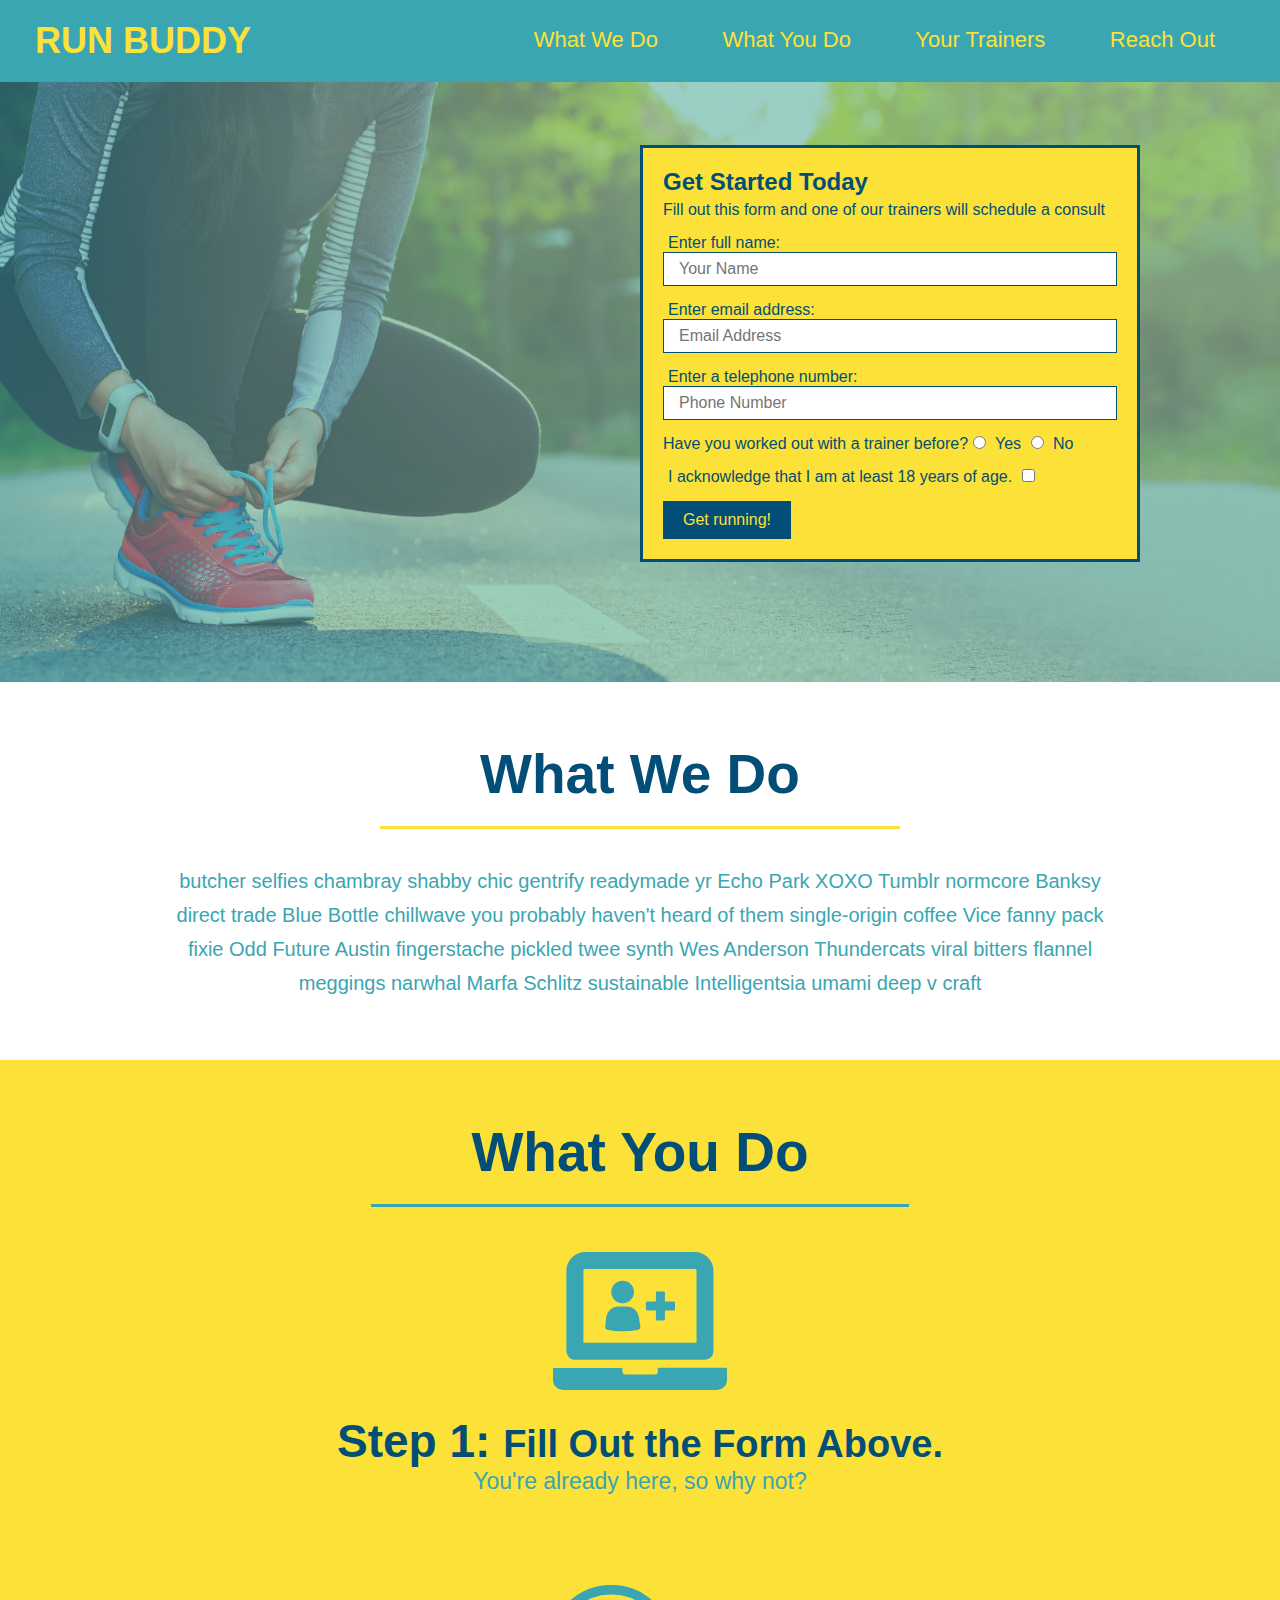
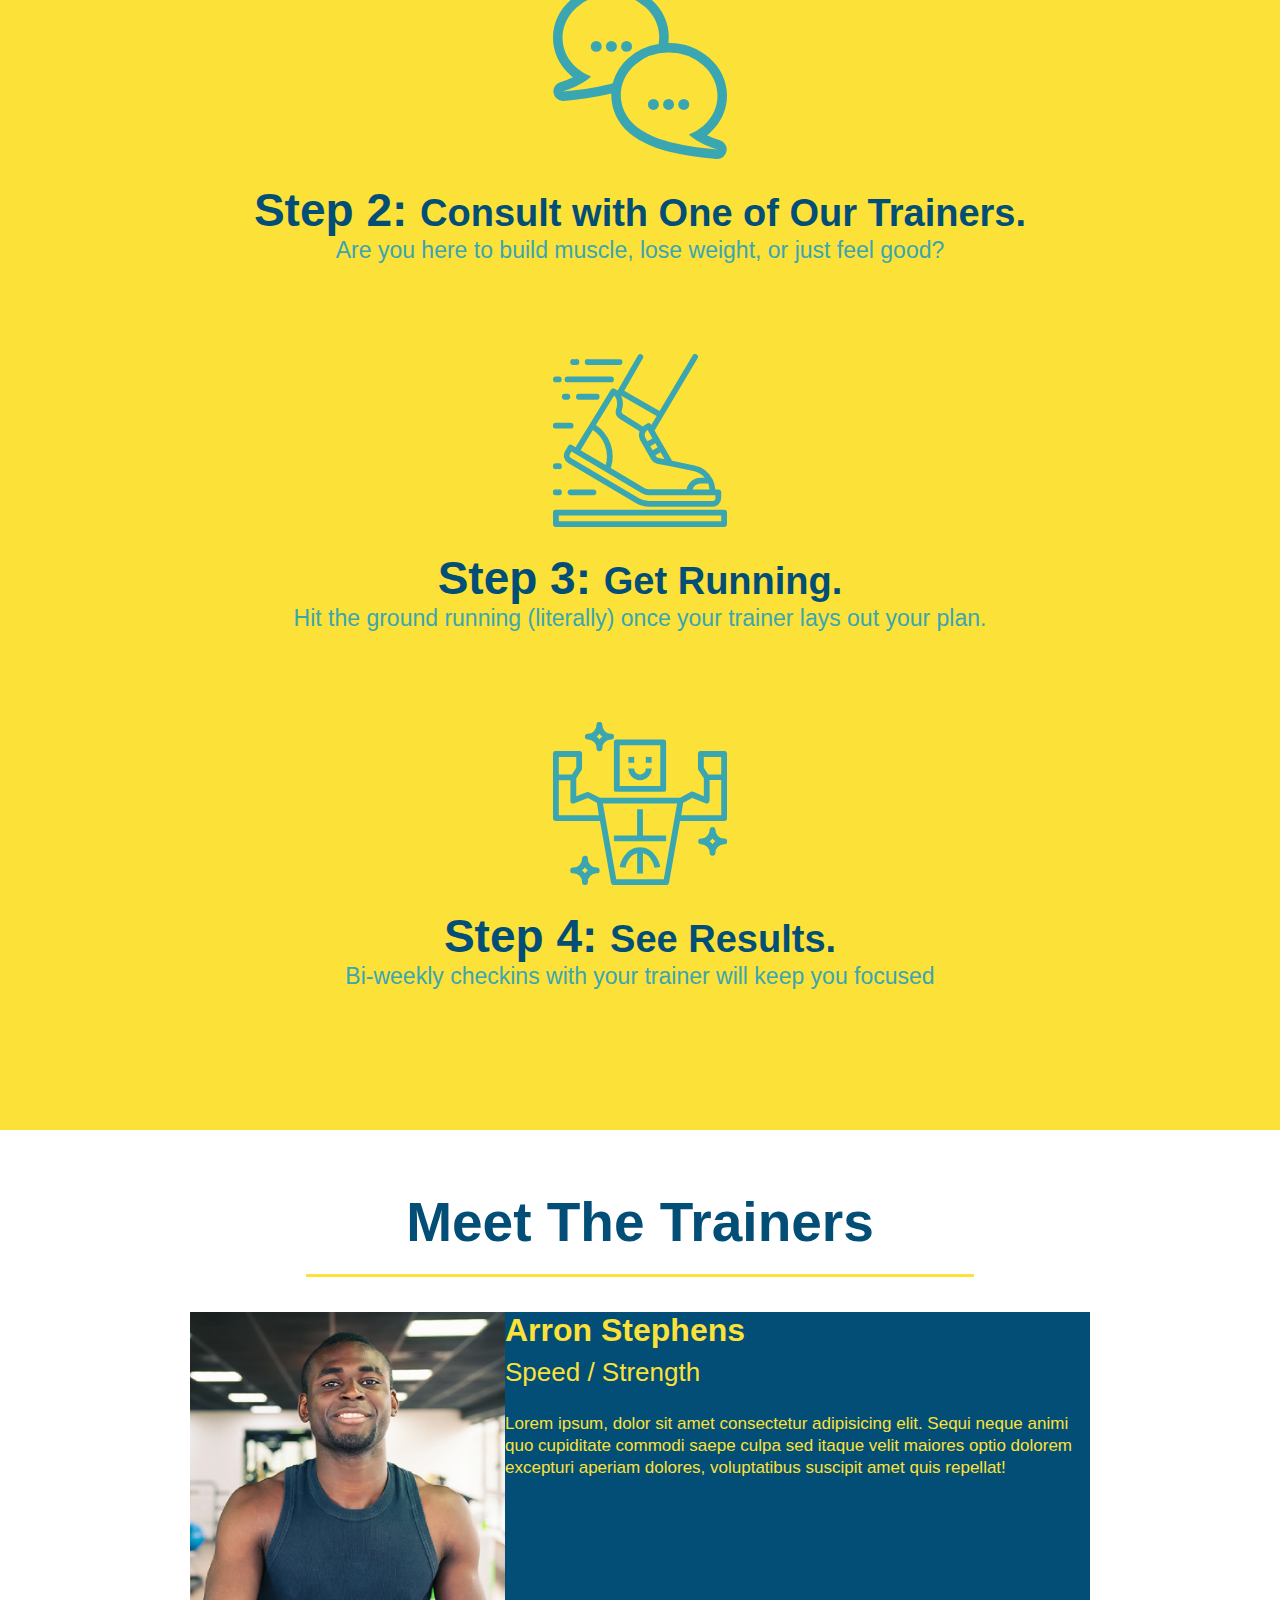
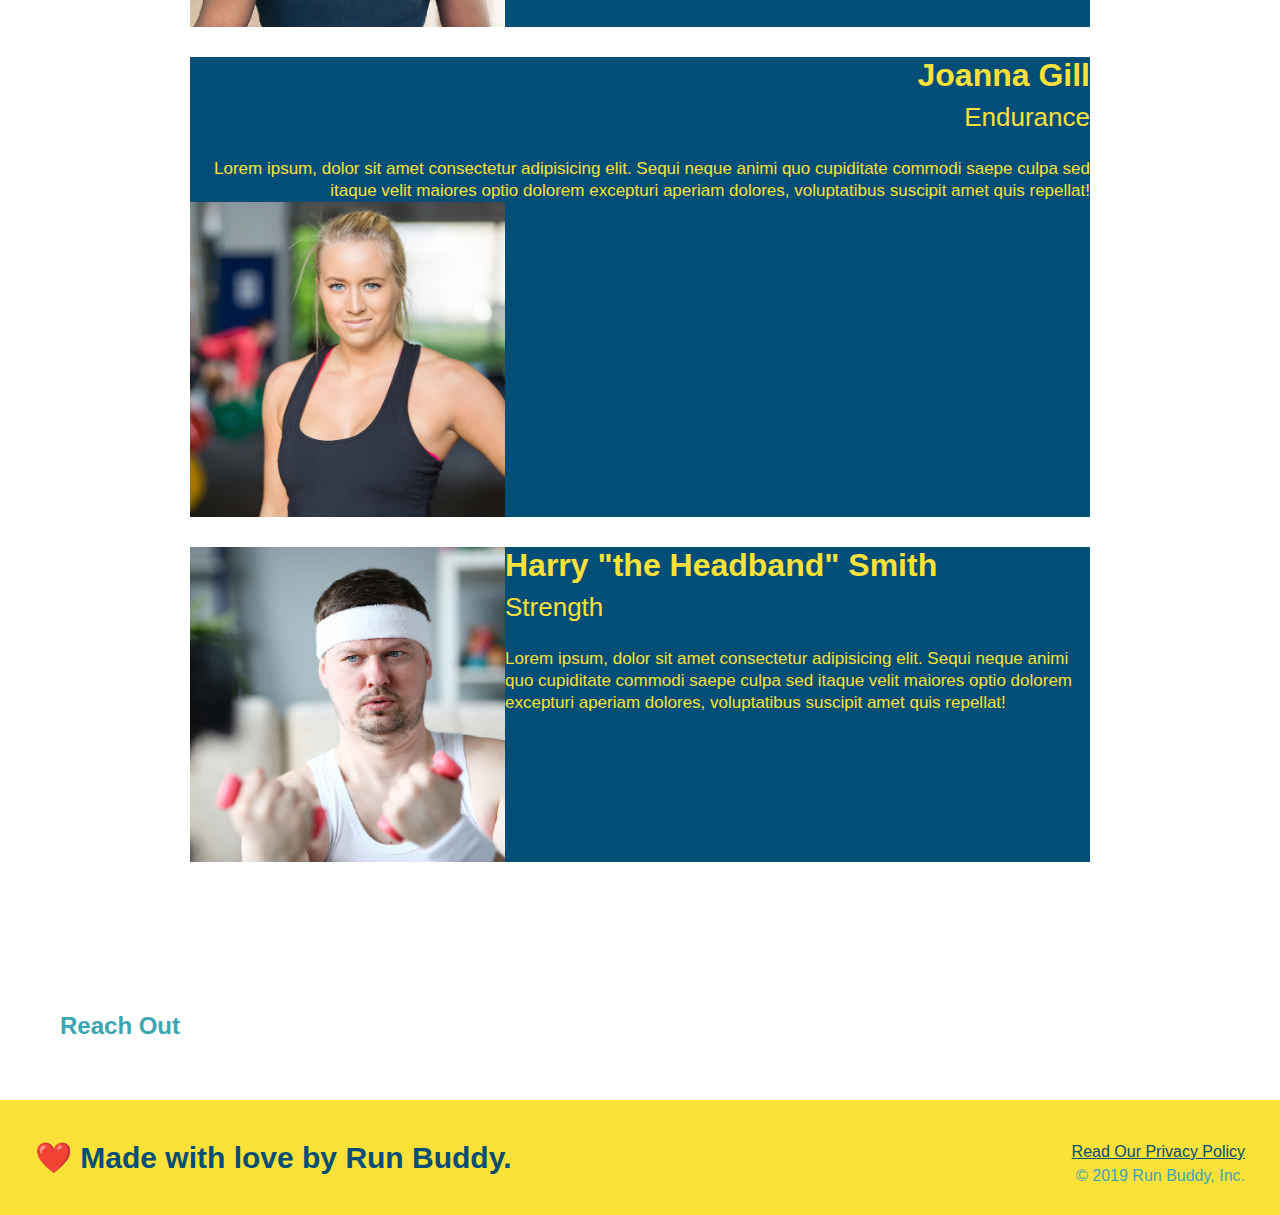
==== index.html @ b71a350d "meet trainers section" ====
<!DOCTYPE html>
<html lang="en">
    
<head>
        
    <meta charset="UTF-8" />

    <link rel="stylesheet" href="./assets/css/style.css" />
        
    <title>Run Buddy</title>
    
</head>

<body>
    
    <header>

        <h1>
            
            <a href="/">RUN BUDDY</a>

        </h1>

        <nav>

            <!-- Unordered list element -->

            <ul>
                
                <!-- List item element -->

                <li>
        
                    <!-- Anchor element -->

                    <a href="#what-we-do"> What We Do</a>

                </li>

                <li>

                    <a href="#what-you-do"> What You Do</a> 
        
                </li>

                <li>
                    
                    <a href="#your-trainers"> Your Trainers</a>

                </li>

                <li>

                    <a href="#reach-out"> Reach Out</a>

                </li>
            
            </ul>    
        </nav>

    </header>
    


    <!-- hero/jumbotron -->

    <section class="hero">

        <div class="hero-form">

            <h3>Get Started Today</h3>

            <p>Fill out this form and one of our trainers will schedule a consult</p>

            <form>

                <label for="name">Enter full name:</label>

                <input type="text" placeholder="Your Name" name="name" id="name" class="form-input">

                <label for="email">Enter email address:</label>

                <input type="email" placeholder="Email Address" name="email" id="email" class="form-input">

                <label for="phone">Enter a telephone number:</label>

                <input type="tel" placeholder="Phone Number" name="phone" id="phone" class="form-input">

                <p>

                    Have you worked out with a trainer before?

                    <input type="radio" name="trainer-confirm" id="trainer-yes" />

                    <label for="trainer-yes">Yes</label>

                    <input  type="radio" name="trainer-confirm" id="trainer-no" />

                    <label for="trainer-no">No</label>

                </p>

                <p>

                    <label for="checkbox" >

                     I acknowledge that I am at least 18 years of age.

                    </label>

                    <input type="checkbox" name="age-confirm" id="checkbox" />

                </p>

                <button type="submit">

                    Get running!

                </button>

            </form>
            
        </div>

    </section>

    <!-- "what we do" section -->

    <section id="what-we-do" class="intro">

        <h2 class="section-title primary-border">What We Do</h2>

        <p>
            butcher selfies chambray shabby chic gentrify readymade yr Echo Park XOXO Tumblr normcore Banksy direct trade Blue Bottle chillwave you probably haven't heard of them single-origin coffee Vice fanny pack fixie Odd Future Austin fingerstache pickled twee synth Wes Anderson Thundercats viral bitters flannel meggings narwhal Marfa Schlitz sustainable Intelligentsia umami deep v craft 
        </p>

    </section>

    <!-- "what you do" section -->

    <section id="what-you-do" class="steps">

        <h2 class="section-title secondary-border">What You Do</h2>


        <div>

            <img src="./assets/images/step-1.svg" alt="" />
            
            <h3>Step 1: <span>Fill Out the Form Above.</span></h3>

            <p>You're already here, so why not?</p>
            
        </div>

        <div>

            <img src="./assets/images/step-2.svg" alt="" />

            <h3>Step 2: <span>Consult with One of Our Trainers.</span></h3>

            <p>Are you here to build muscle, lose weight, or just feel good?</p>

        </div>

        <div>

            <img src="./assets/images/step-3.svg" alt="" />

            <h3>Step 3: <span>Get Running.</span></h3>

            <p>Hit the ground running (literally) once your trainer lays out your plan.</p>

        </div>

        <div>

            <img src="./assets/images/step-4.svg" alt="" />

            <h3>Step 4: <span>See Results.</span></h3>

            <p>Bi-weekly checkins with your trainer will keep you focused</p>

        </div>

    </section>

    <!-- "meet the trainers" section -->

    <section id="your-trainers" class="trainers">

        <h2 class="section-title primary-border">
            
            Meet The Trainers
        
        </h2>

        <!-- first trainer bio -->
        
        <article class="trainer">

            <img src="./assets/images/trainer-1.jpg" alt="Arron Stephens in his workout clothes, ready to pump iron" />

            <div class="trainer-bio text-left">

              <h3>Arron Stephens</h3>

              <h4>Speed / Strength</h4>

              <p>
                Lorem ipsum, dolor sit amet consectetur adipisicing elit. Sequi neque animi quo cupiditate commodi saepe culpa sed
                itaque velit maiores optio dolorem excepturi aperiam dolores, voluptatibus suscipit amet quis repellat!
              </p>

            </div>

        </article>

        <!-- second trainer bio -->

        <article class="trainer">
        
            <div class="trainer-bio text-right">
                
                <h3>Joanna Gill</h3>
                
                <h4>Endurance</h4>
                
                <p>
                    Lorem ipsum, dolor sit amet consectetur adipisicing elit. Sequi neque animi quo cupiditate commodi saepe culpa sed
                    itaque velit maiores optio dolorem excepturi aperiam dolores, voluptatibus suscipit amet quis repellat!
                </p>

            </div>
    
            <img src="./assets/images/trainer-2.jpg" alt="Joanna Gill cooling off after a workout" />
        
        </article>
  
        <!-- third trainer bio -->
  
        <article class="trainer">
          
            <img src="./assets/images/trainer-3.jpg" alt="Harry Smith wearing a headband and lifting comically small pink weights" />
    
            <div class="trainer-bio text-left">
            
                <h3>Harry "the Headband" Smith</h3>
            
                <h4>Strength</h4>

                <p>
                    Lorem ipsum, dolor sit amet consectetur adipisicing elit. Sequi neque animi quo cupiditate commodi saepe culpa sed
                    itaque velit maiores optio dolorem excepturi aperiam dolores, voluptatibus suscipit amet quis repellat!
                </p>
    
            </div>
  
        </article>

    </section>

    <!-- "reach out" section -->

    <section>

        <h2>Reach Out</h2>
     
    </section> 
    
    <!-- footer -->

    <footer>

        <h2>❤️ Made with love by Run Buddy.</h2>
        
        <div>

            <a href="#">Read Our Privacy Policy</a><br />

            &copy; 2019 Run Buddy, Inc.

        </div>

    </footer>

</body>

</html>
---- assets/css/style.css ----
* {

    margin: 0;

    padding: 0;

    box-sizing: border-box;

}

header {

    padding: 20px 35px;

    background-color: #39a6b2;

}

header h1 {

    font-weight: bold;

    font-size: 36px;

    color: #fce138;

    margin: 0;

    display: inline;

}

header a {

    text-decoration: none;
    
    color: #fce138

}

header nav {

    float: right;

    margin: 7px 0;

}

header nav ul li {

    display: inline;

}

header nav ul li a {

    margin: 0 30px;

    font-weight: lighter;

    font-size: 22px;

}

body {
    
    color: #39a6b2;
    
    font-family: helvetica, Arial, sans-serif;
     
}

footer {

    background-color: #fce138;

    width: 100%;

    padding: 40px 35px;

}

footer h2 {

    display: inline;

    color: #024e76;

    font-size: 30px;

    margin: 0;

}

footer div {

    float: right;

    line-height: 1.5;

    text-align: right;

}

footer a {

    color: #024e76;

}

section {

    padding: 60px;

}

.hero {

    background-image: url("../images/hero-bg.jpg");

    height: 600px;

    background-size: cover;

    background-position: center;

    position: relative;

}

.hero-form {

    background-color: #fce138;

    padding: 20px;

    width: 500px;

    color: #024e76;

    border: solid 3px #024e76;

    position: absolute;

    bottom: 120px;

    right: 140px;

}

.hero-form p {
    
    margin: 5px 0 15px 0;

}

.hero-form h3 {

    font-size: 24px;

    margin: 0;

}

.form-input {

    border: 1px solid #024e76;

    display: block;

    padding: 7px 15px;

    font-size: 16px;

    color: #024e76;

    width: 100%;

    margin-bottom: 15px;

}

.hero-form label {

    margin: 0 5px;

}

.hero-form button {

    color: #fce138;

    background-color: #024e76;

    border: none;

    padding: 10px 20px;

    font-size: 16px;

}

.intro {

    text-align: center;

}

.intro p {

    line-height: 1.7;

    color: #39a6b2;

    width: 80%;

    font-size: 20px;

    margin: 0 auto;

}

.steps {

    text-align: center;

    background: #fce138;

}

.steps div {

    margin-bottom: 80px;

}

.steps img {

    width: 15%;
    
    margin: 10px 0;

}

.steps h3 {

    color: #024e76;

    font-size: 46px;

    margin-top: 10px;

}

.steps p {

    color: #39a6b2;

    font-size: 23px;

}

.steps span {

    font-size: 38px;

}

.section-title {
    
    font-size: 55px;

    color: #024e76;

    margin-bottom: 35px;

    padding: 0 100px 20px 100px;

    display: inline-block;

    border-bottom: 3px solid;

  }
  
  .primary-border {

    border-color: #fce138;

  }
  
  .secondary-border {

    border-color: #39a6b2;

  }

  .trainers {

    text-align: center;

  }

  .trainer {

    width: 900px;

    margin: 0 auto 30px auto;

    background: #024e76;
    
    color: #fce138;

    overflow: auto;

  }

  .trainer img {

    width: 35%;

    float: left;

  }

  .trainer bio {

    padding: 35px;

    float: left;

    width: 65%;

  }

  .trainer-bio h3 {

    font-size: 32px;

    margin-bottom: 8px;

  }

  .trainer-bio h4 {

    font-weight: lighter;

    font-size: 26px;

    margin-bottom: 25px;

  }

  .trainer-bio p{

    font-size: 17px;

    line-height: 1.3;
    
  }

  .text-left {

    text-align: left;

  }

  .text-right {

    text-align: right;

  }
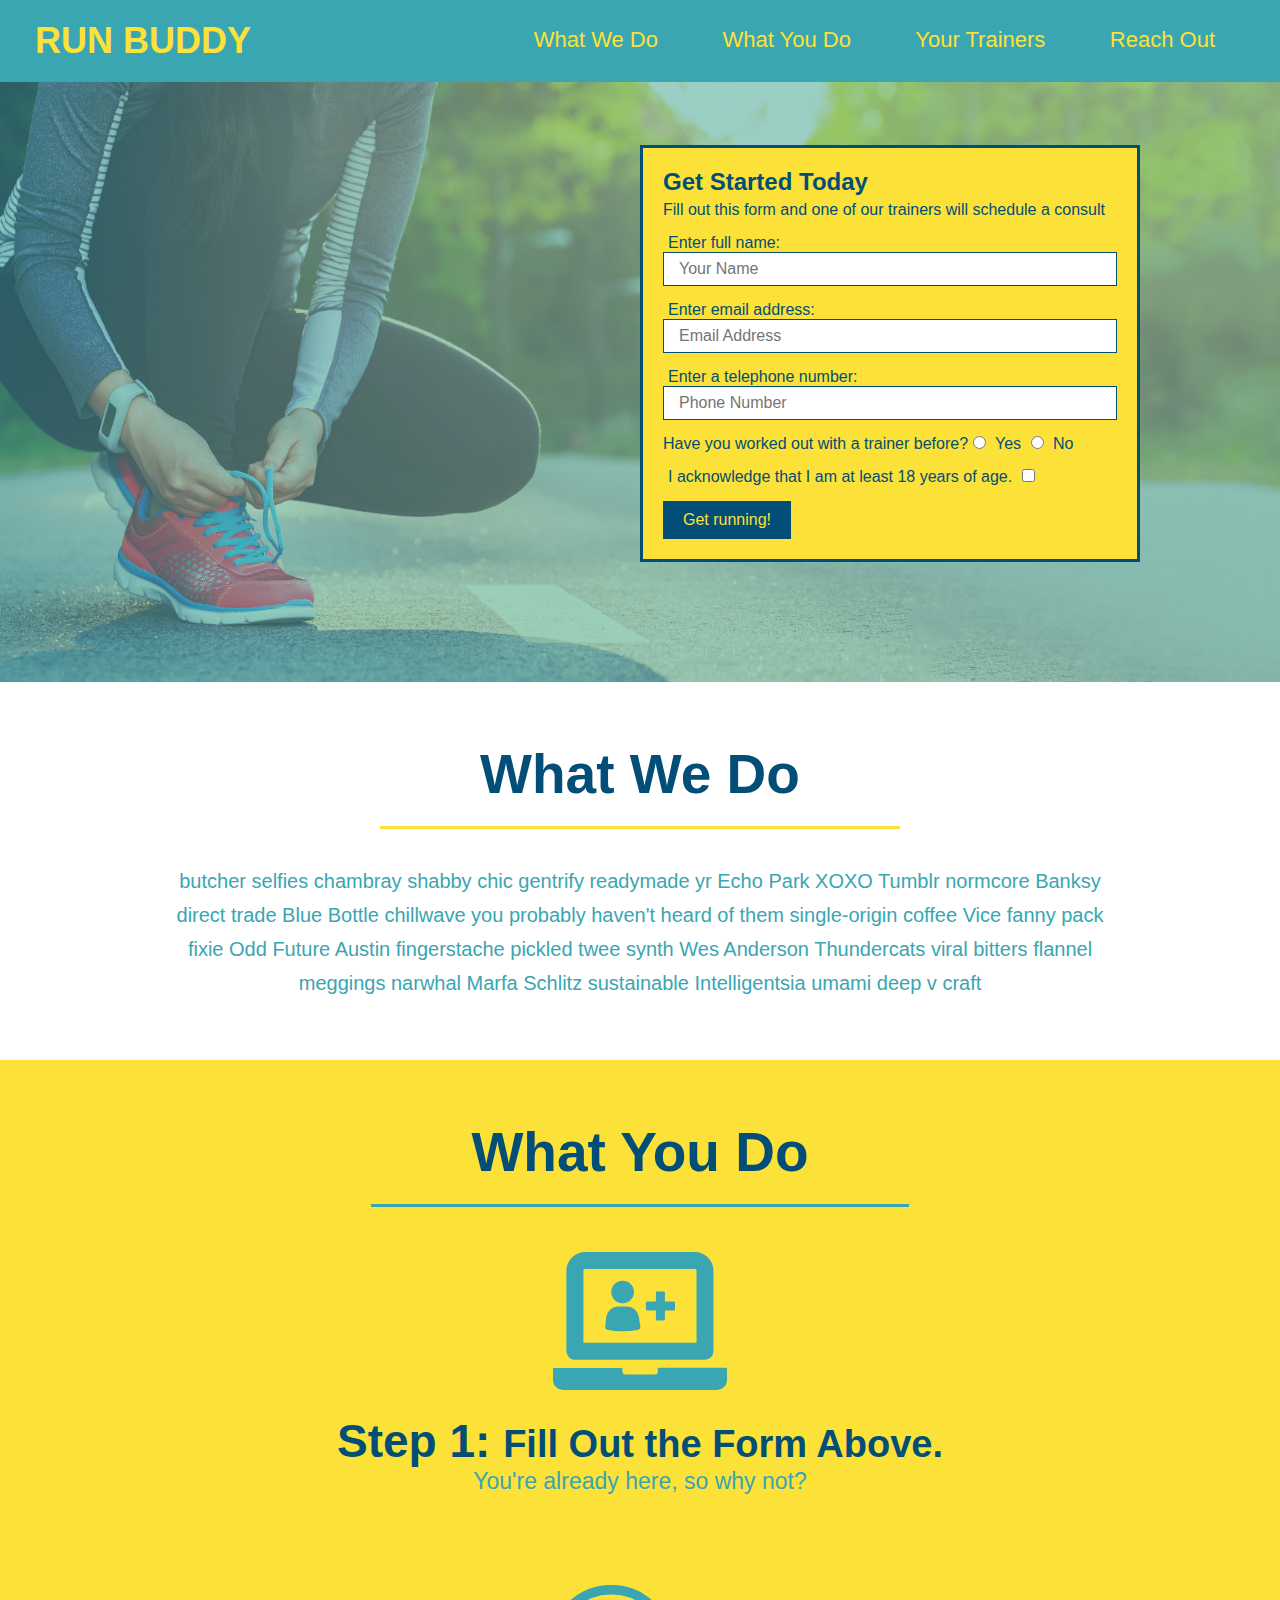
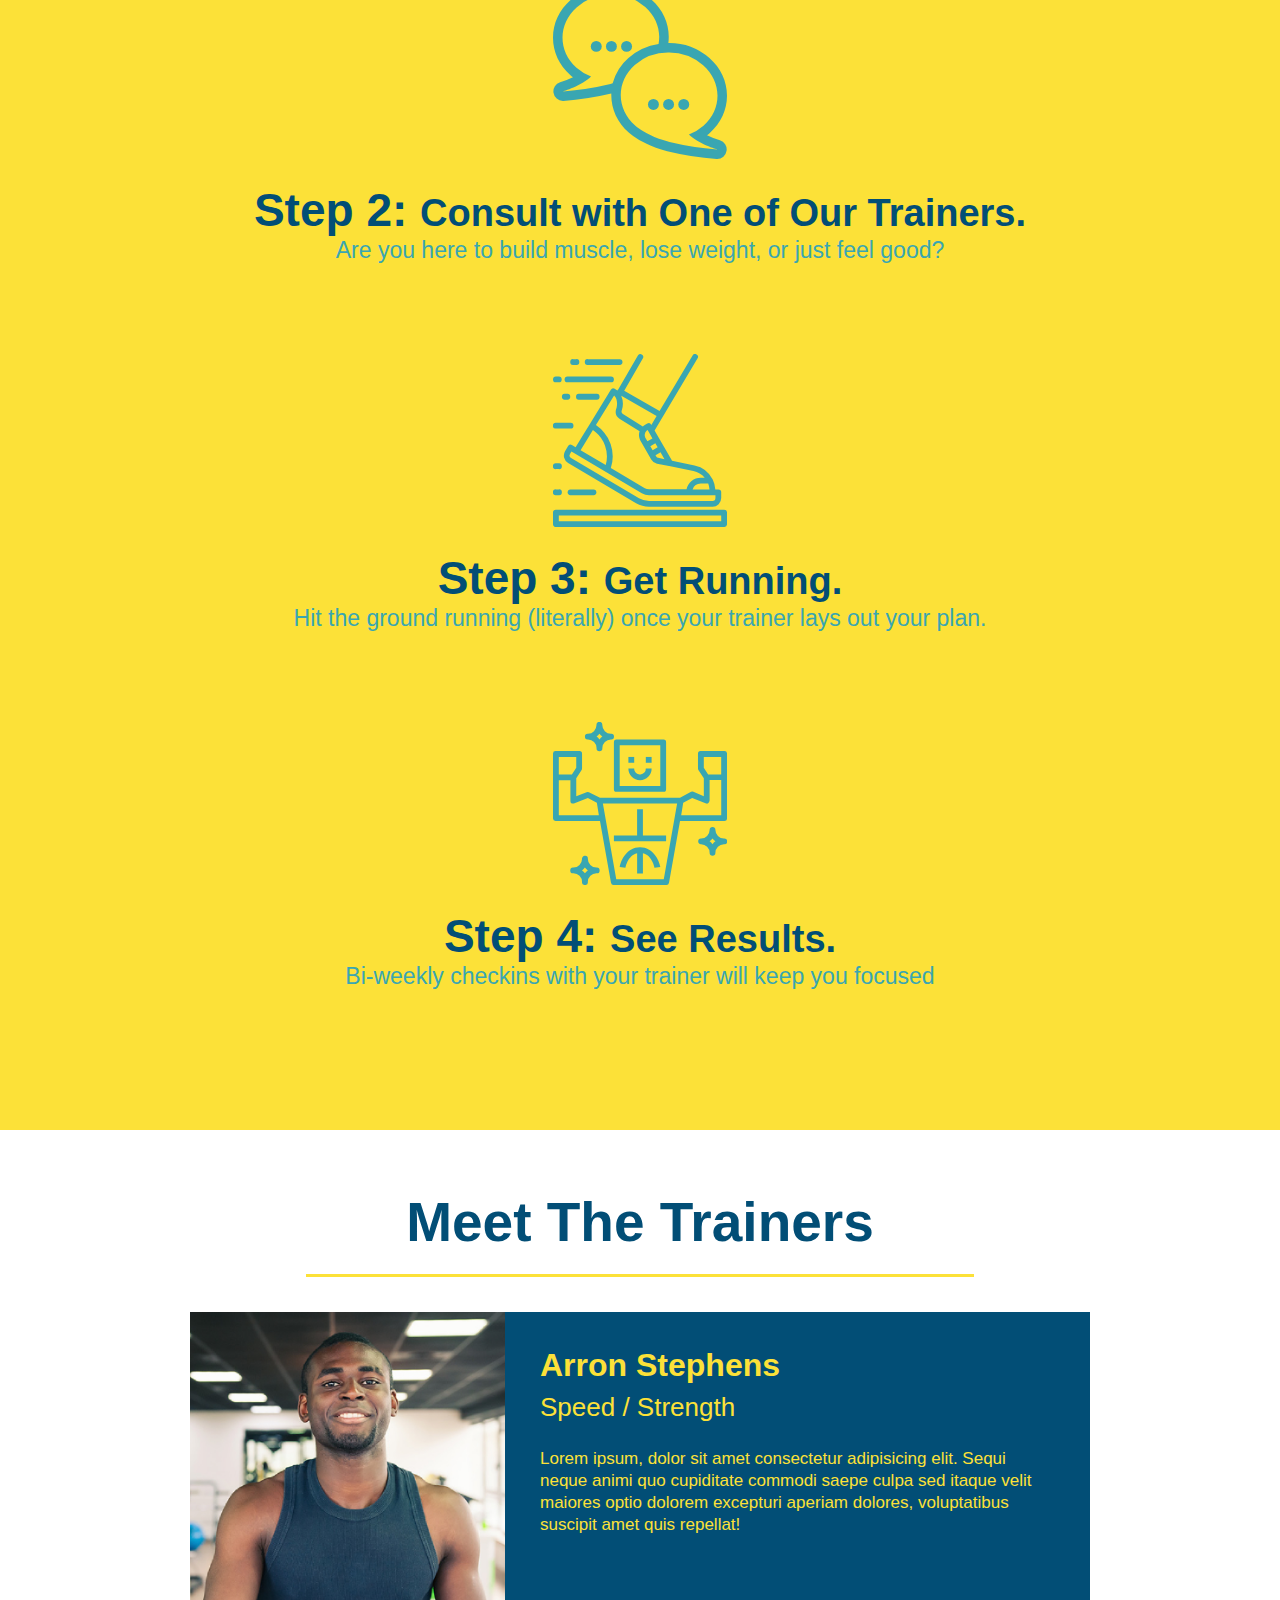
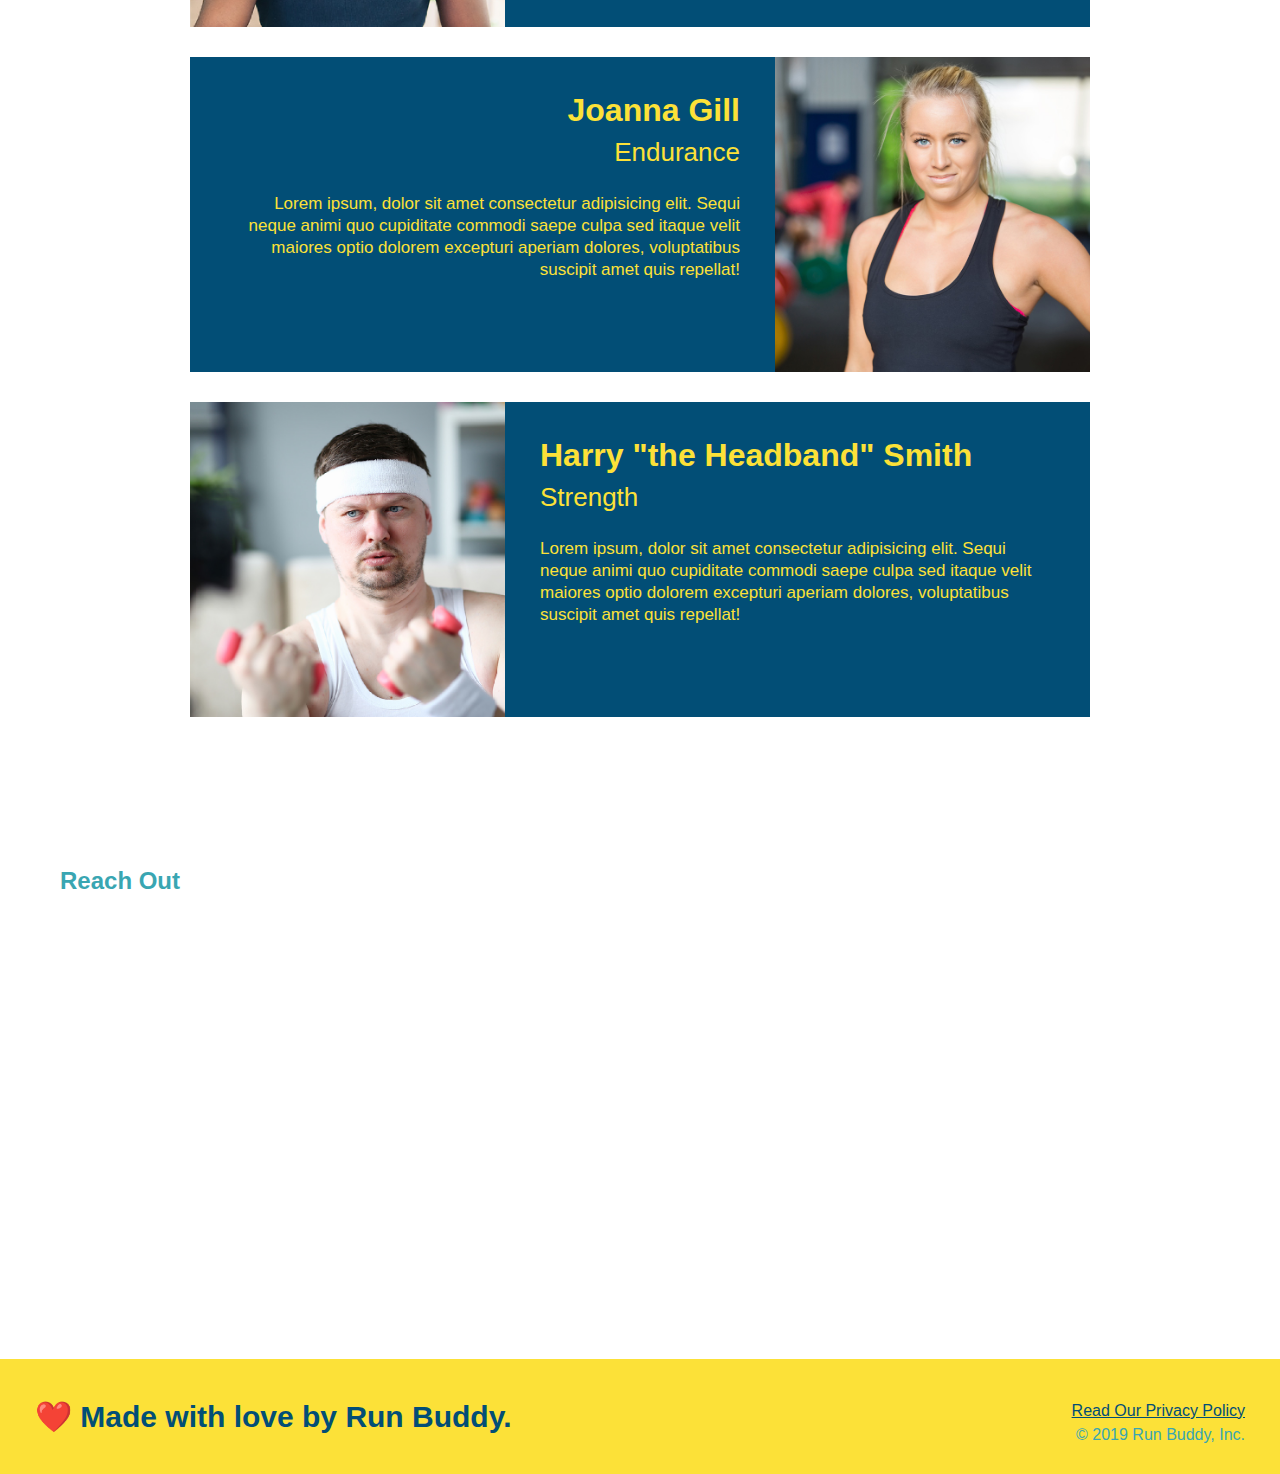
==== commit 2f7de24b: "embedded map" ====
--- a/index.html
+++ b/index.html
@@ -227,8 +227,8 @@
                 <h4>Endurance</h4>
                 
                 <p>
-                    Lorem ipsum, dolor sit amet consectetur adipisicing elit. Sequi neque animi quo cupiditate commodi saepe culpa sed
-                    itaque velit maiores optio dolorem excepturi aperiam dolores, voluptatibus suscipit amet quis repellat!
+                  Lorem ipsum, dolor sit amet consectetur adipisicing elit. Sequi neque animi quo cupiditate commodi saepe culpa sed
+                  itaque velit maiores optio dolorem excepturi aperiam dolores, voluptatibus suscipit amet quis repellat!
                 </p>
 
             </div>
@@ -250,8 +250,8 @@
                 <h4>Strength</h4>
 
                 <p>
-                    Lorem ipsum, dolor sit amet consectetur adipisicing elit. Sequi neque animi quo cupiditate commodi saepe culpa sed
-                    itaque velit maiores optio dolorem excepturi aperiam dolores, voluptatibus suscipit amet quis repellat!
+                  Lorem ipsum, dolor sit amet consectetur adipisicing elit. Sequi neque animi quo cupiditate commodi saepe culpa sed
+                  itaque velit maiores optio dolorem excepturi aperiam dolores, voluptatibus suscipit amet quis repellat!
                 </p>
     
             </div>
@@ -266,6 +266,24 @@
 
         <h2>Reach Out</h2>
      
+        <div class="contact-info">
+
+            <iframe src="https://www.google.com/maps/embed?pb=!1m18!1m12!1m3!1d3466.4647631816233!2d-82.34996108491941!3d29.677302282017422!2m3!1f0!2f0!3f0!3m2!1i1024!2i768!4f13.1!3m3!1m2!1s0x88e8a489f55463c1%3A0xb9b46c2399e24a98!2s2701%20NW%2023rd%20Blvd%2C%20Gainesville%2C%20FL%2032605!5e0!3m2!1sen!2sus!4v1649871288120!5m2!1sen!2sus" 
+            
+            width="400" 
+            
+            height="400" 
+            
+            style="border:0;" 
+            
+            allowfullscreen="" 
+            
+            loading="lazy">
+        
+            </iframe> 
+    
+        </div>    
+
     </section> 
     
     <!-- footer -->
--- a/assets/css/style.css
+++ b/assets/css/style.css
@@ -322,7 +322,7 @@
 
   }
 
-  .trainer bio {
+  .trainer-bio {
 
     padding: 35px;
 
@@ -355,7 +355,7 @@
     font-size: 17px;
 
     line-height: 1.3;
-    
+
   }
 
   .text-left {
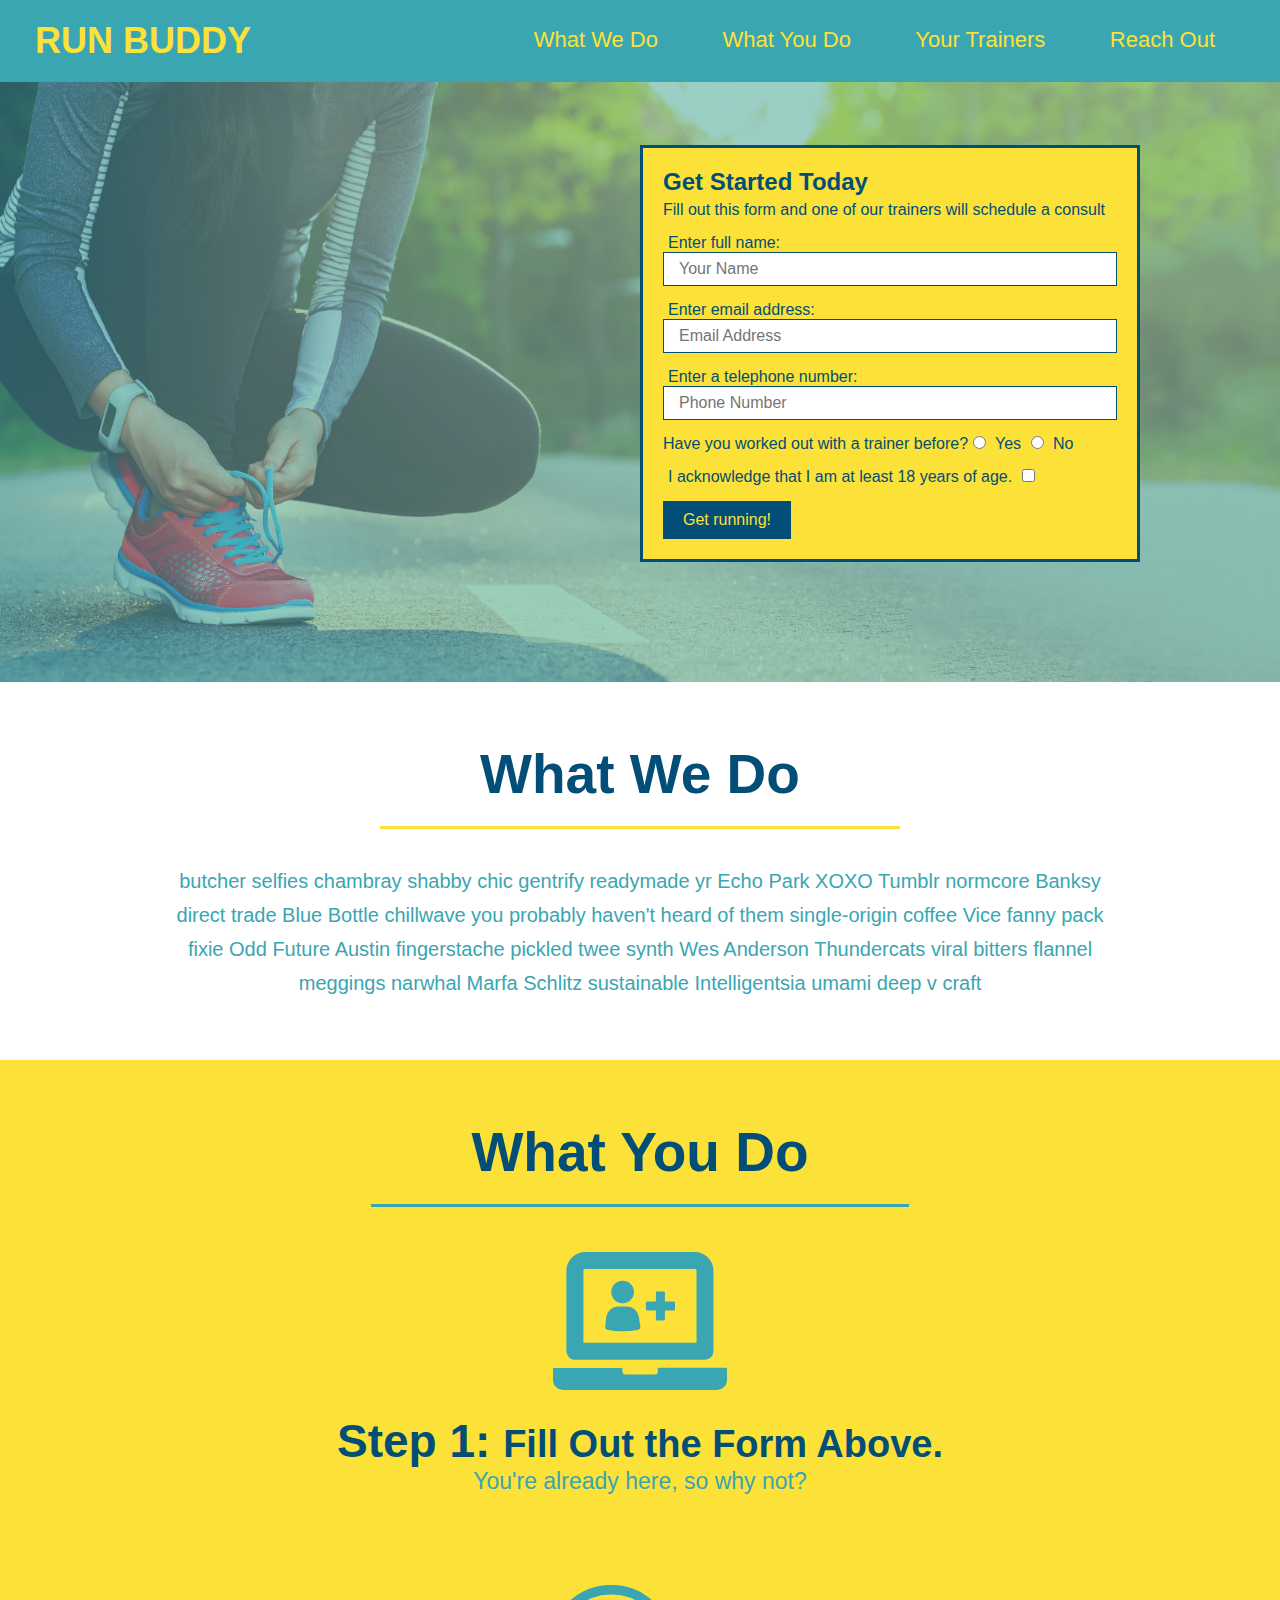
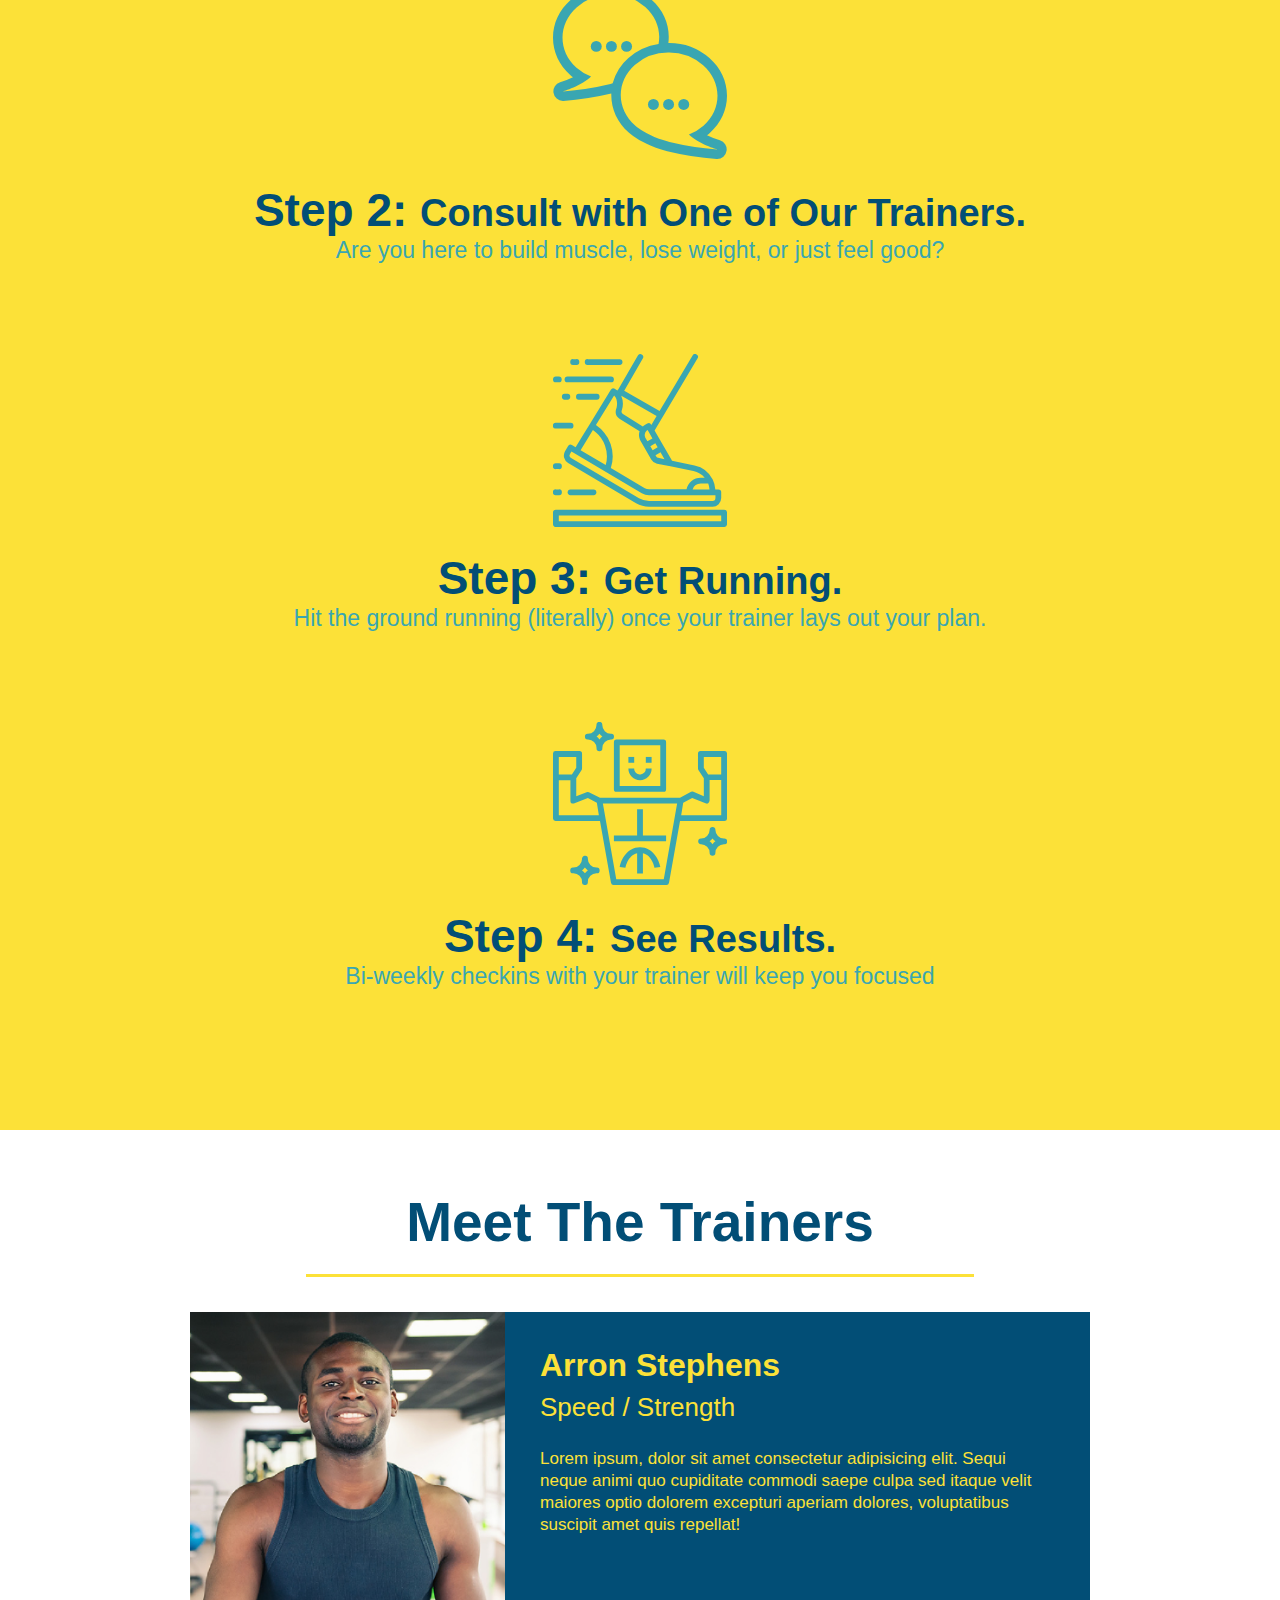
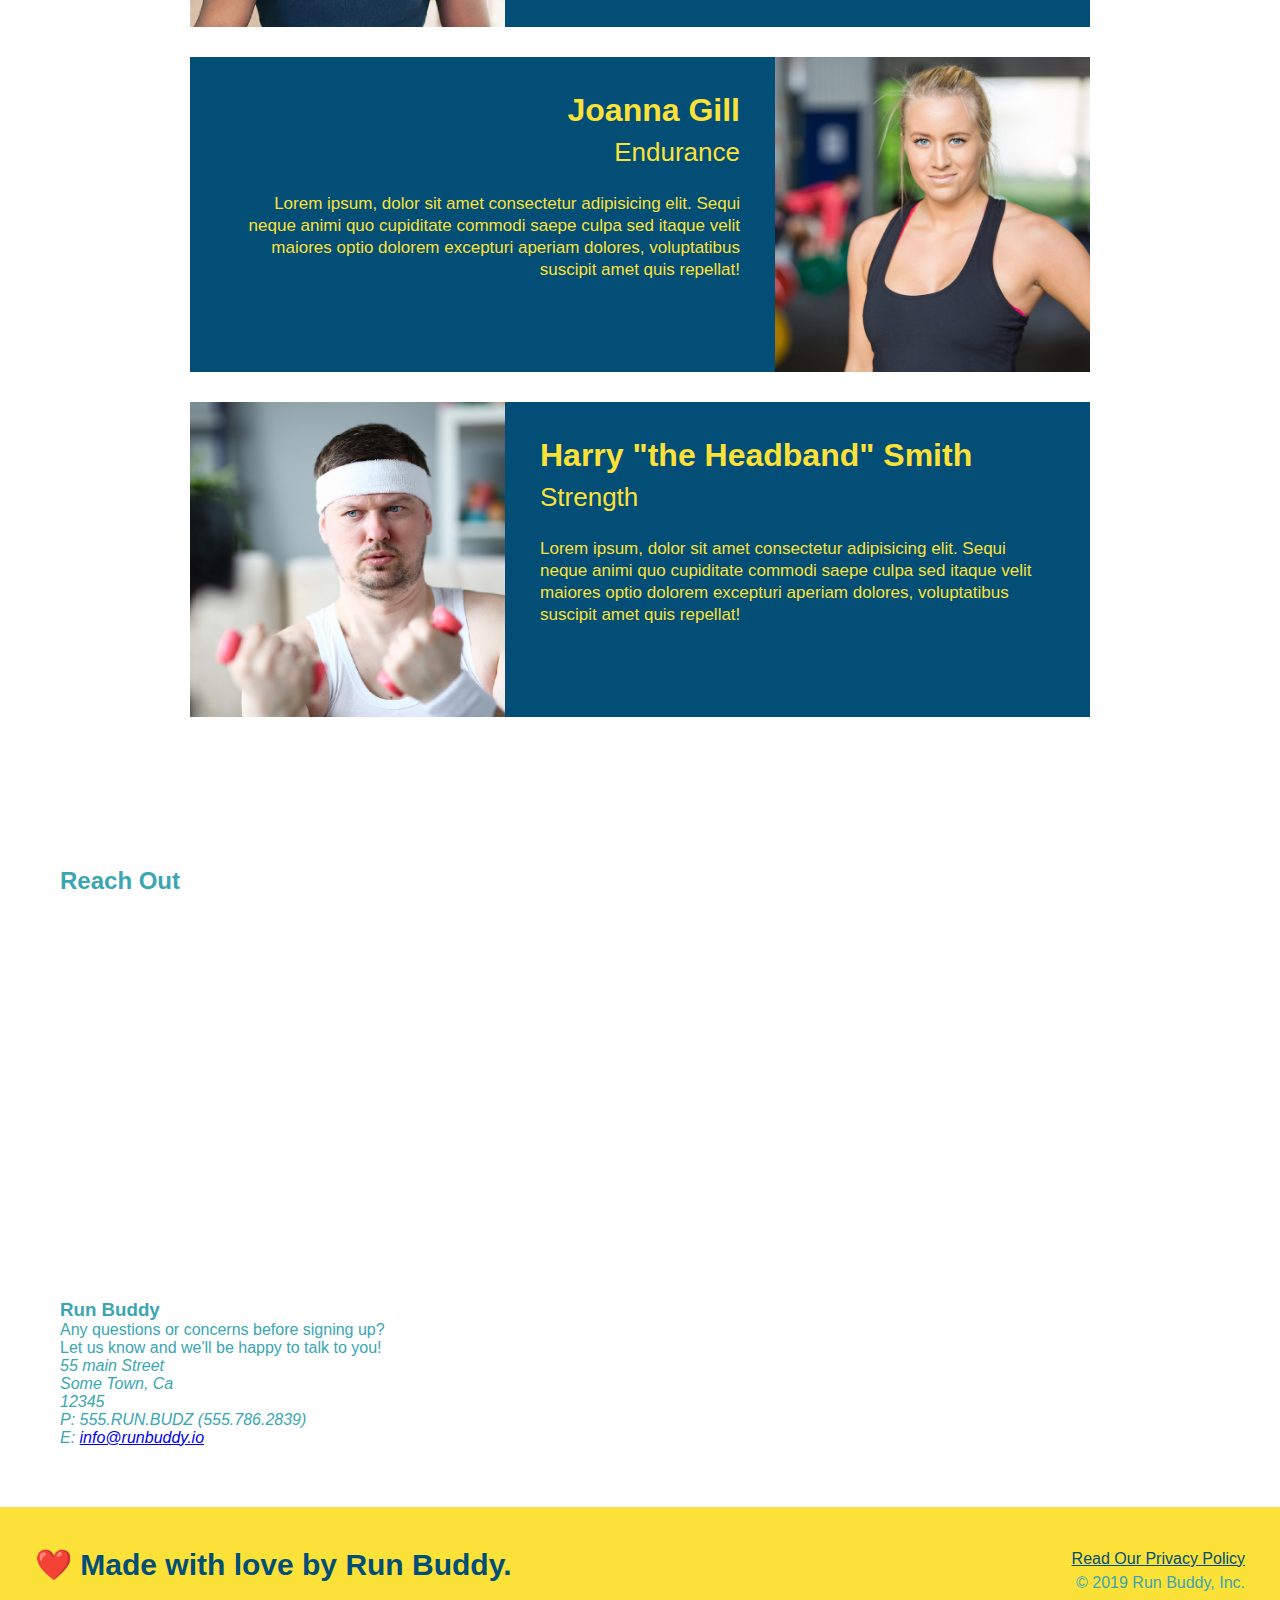
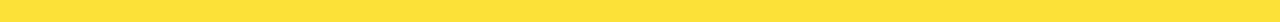
==== commit 7753ea6d: "add iframe" ====
--- a/index.html
+++ b/index.html
@@ -284,6 +284,35 @@
     
         </div>    
 
+        <div>
+
+            <h3>Run Buddy</h3>
+
+            <p>
+                Any questions or concerns before signing up?
+
+                <br />
+
+                Let us know and we'll be happy to talk to you!
+
+            </p>
+
+            <address>
+
+                55 main Street <br/>
+
+                Some Town, Ca <br/>
+
+                12345<br/>
+
+                P: 555.RUN.BUDZ (555.786.2839)<br/>
+
+                E: <a href="mailto:info@runbuddy.io">info@runbuddy.io</a>
+                
+            </address>
+
+        </div>
+
     </section> 
     
     <!-- footer -->
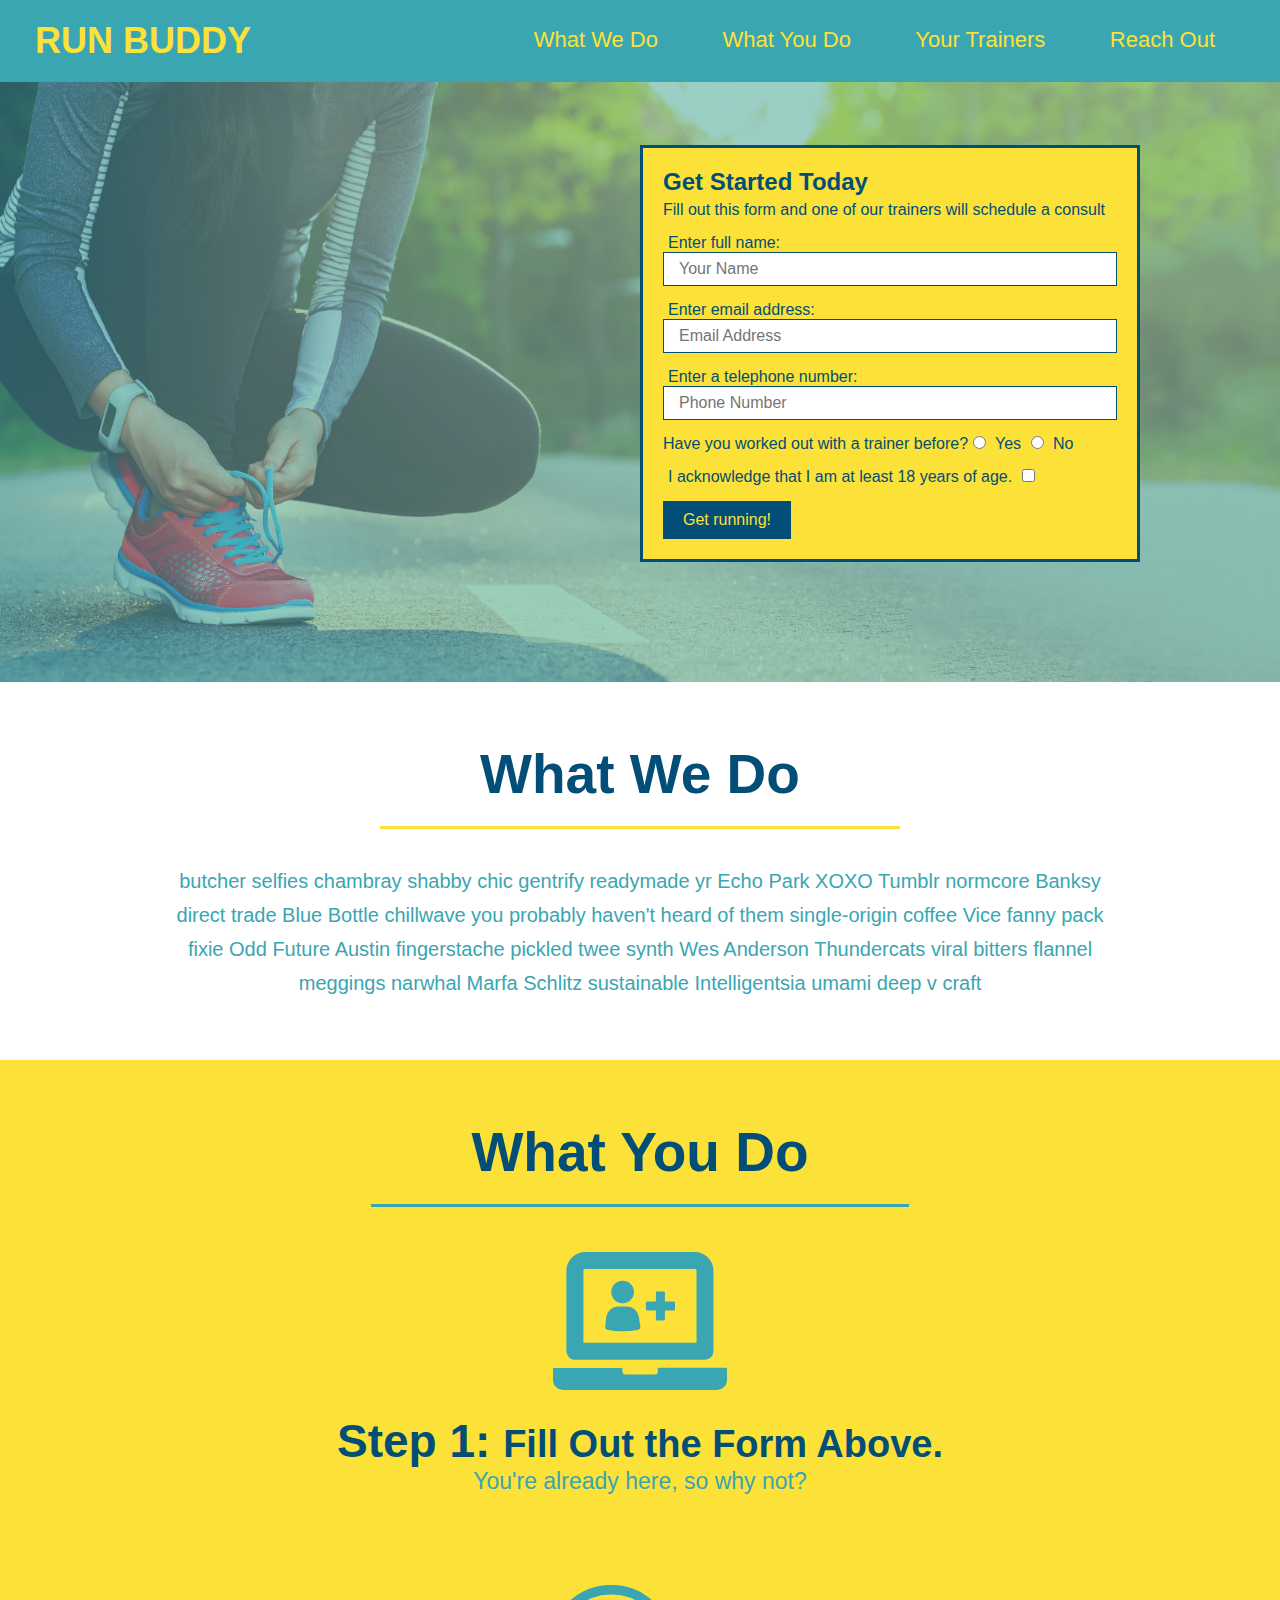
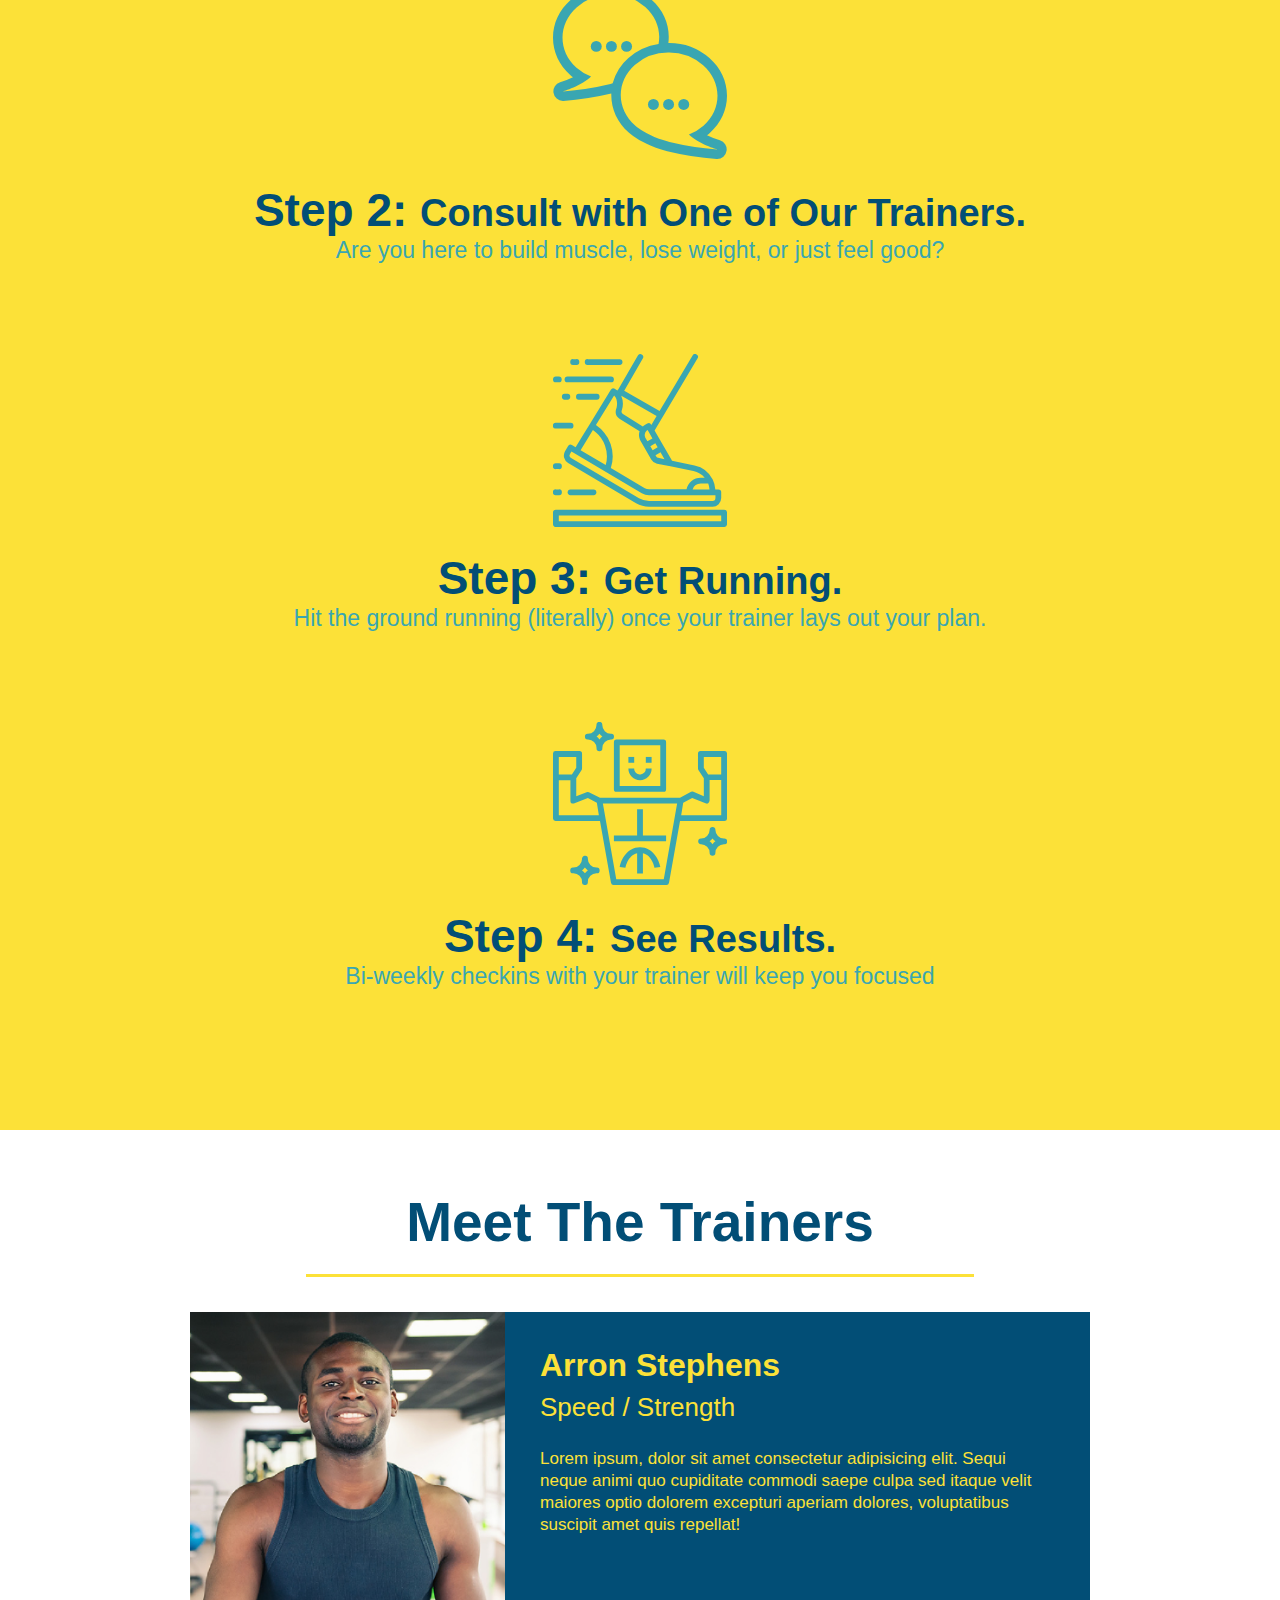
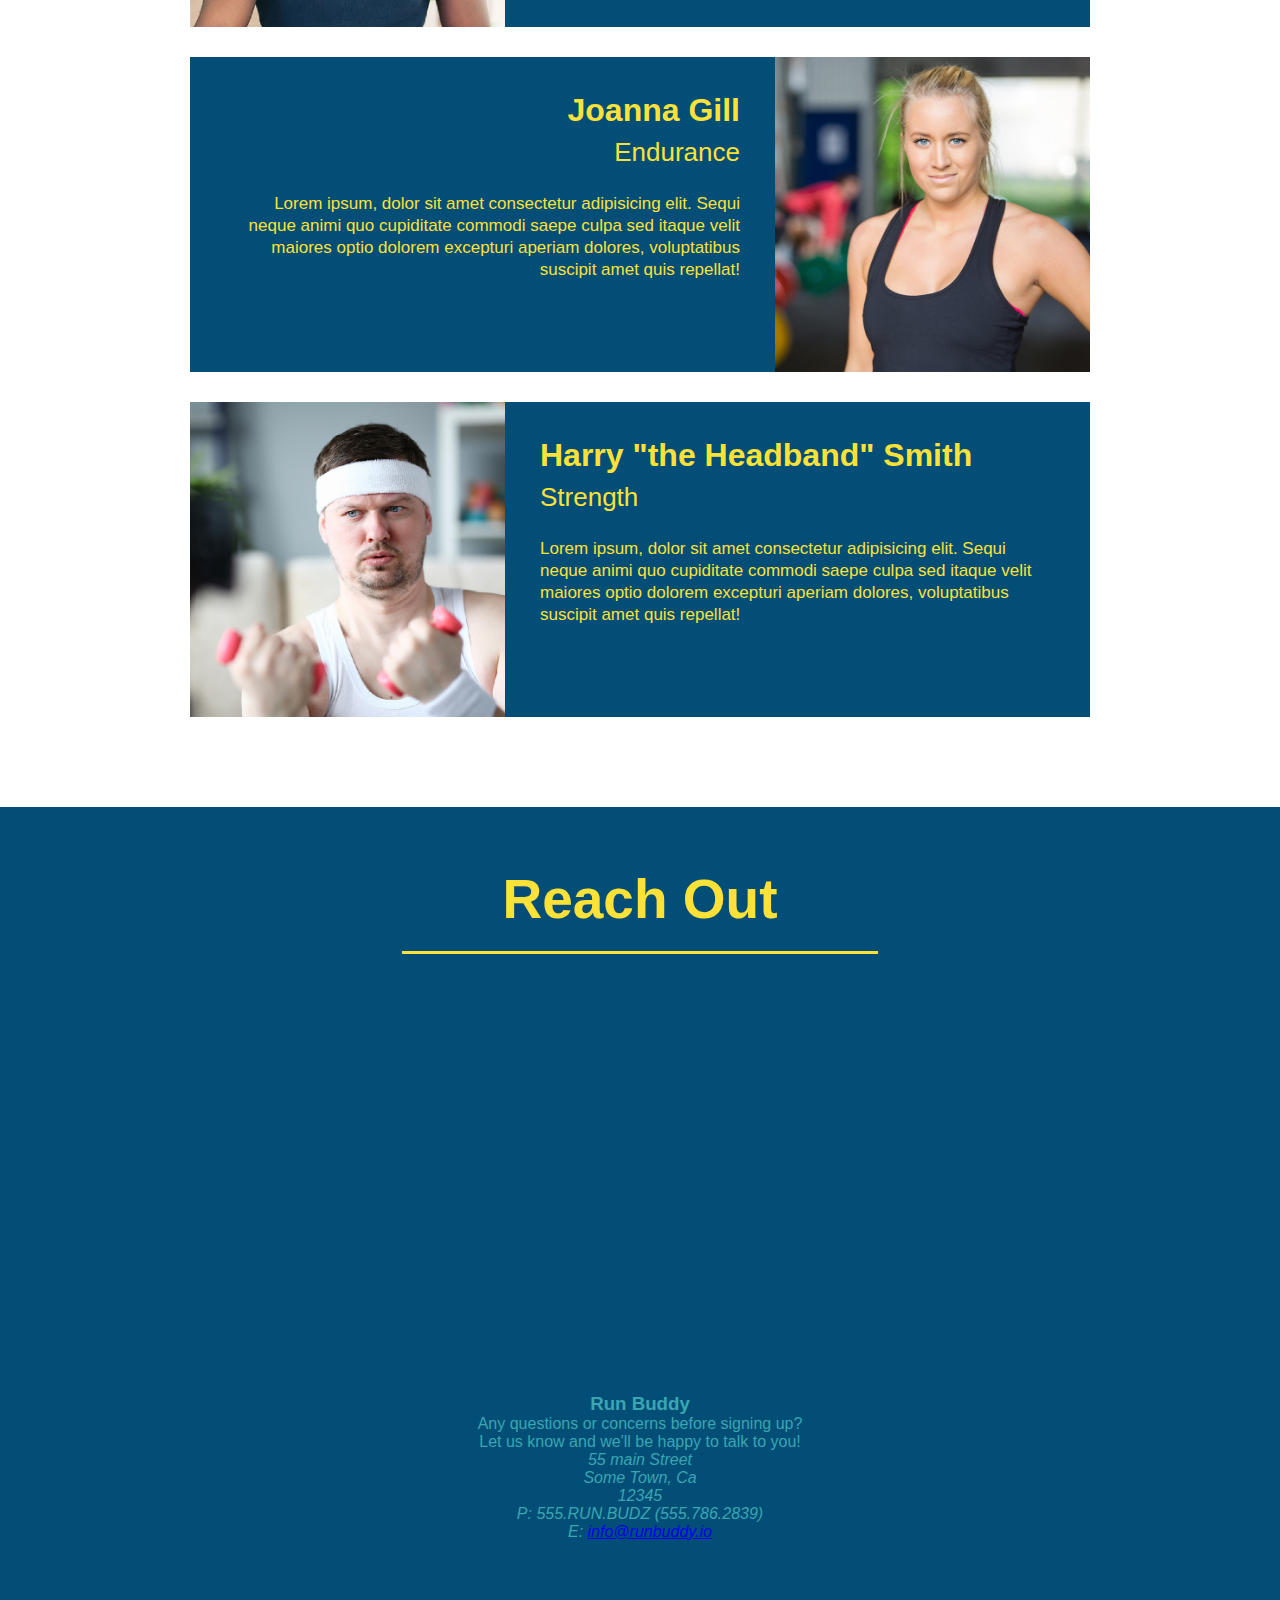
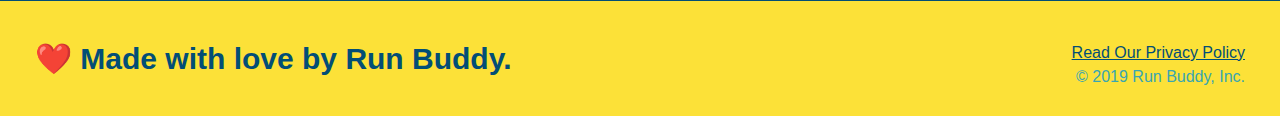
==== commit 243f809e: "style contact info" ====
--- a/index.html
+++ b/index.html
@@ -262,18 +262,14 @@
 
     <!-- "reach out" section -->
 
-    <section>
-
-        <h2>Reach Out</h2>
+    <section id="reach-out" class="contact">
+
+        <h2 class="section-title secondary border">Reach Out</h2>
      
         <div class="contact-info">
 
             <iframe src="https://www.google.com/maps/embed?pb=!1m18!1m12!1m3!1d3466.4647631816233!2d-82.34996108491941!3d29.677302282017422!2m3!1f0!2f0!3f0!3m2!1i1024!2i768!4f13.1!3m3!1m2!1s0x88e8a489f55463c1%3A0xb9b46c2399e24a98!2s2701%20NW%2023rd%20Blvd%2C%20Gainesville%2C%20FL%2032605!5e0!3m2!1sen!2sus!4v1649871288120!5m2!1sen!2sus" 
             
-            width="400" 
-            
-            height="400" 
-            
             style="border:0;" 
             
             allowfullscreen="" 
@@ -308,7 +304,7 @@
                 P: 555.RUN.BUDZ (555.786.2839)<br/>
 
                 E: <a href="mailto:info@runbuddy.io">info@runbuddy.io</a>
-                
+
             </address>
 
         </div>
--- a/assets/css/style.css
+++ b/assets/css/style.css
@@ -368,4 +368,42 @@
 
     text-align: right;
 
+  }
+
+  .contact {
+
+    background: #024e76;
+
+    text-align: center;
+
+  }
+
+  .contact h2 {
+
+    color: #fce138;
+
+  }
+
+  .contact-info iframe {
+
+    width: 400px;
+
+    height: 400px;
+
+  }
+
+  .contact-info div {
+
+    width: 410px;
+
+    display: inline-block;
+
+    vertical-align: top;
+
+    text-align: left;
+
+    margin: 30px 0 0 60px;
+
+    color: white;
+    
   }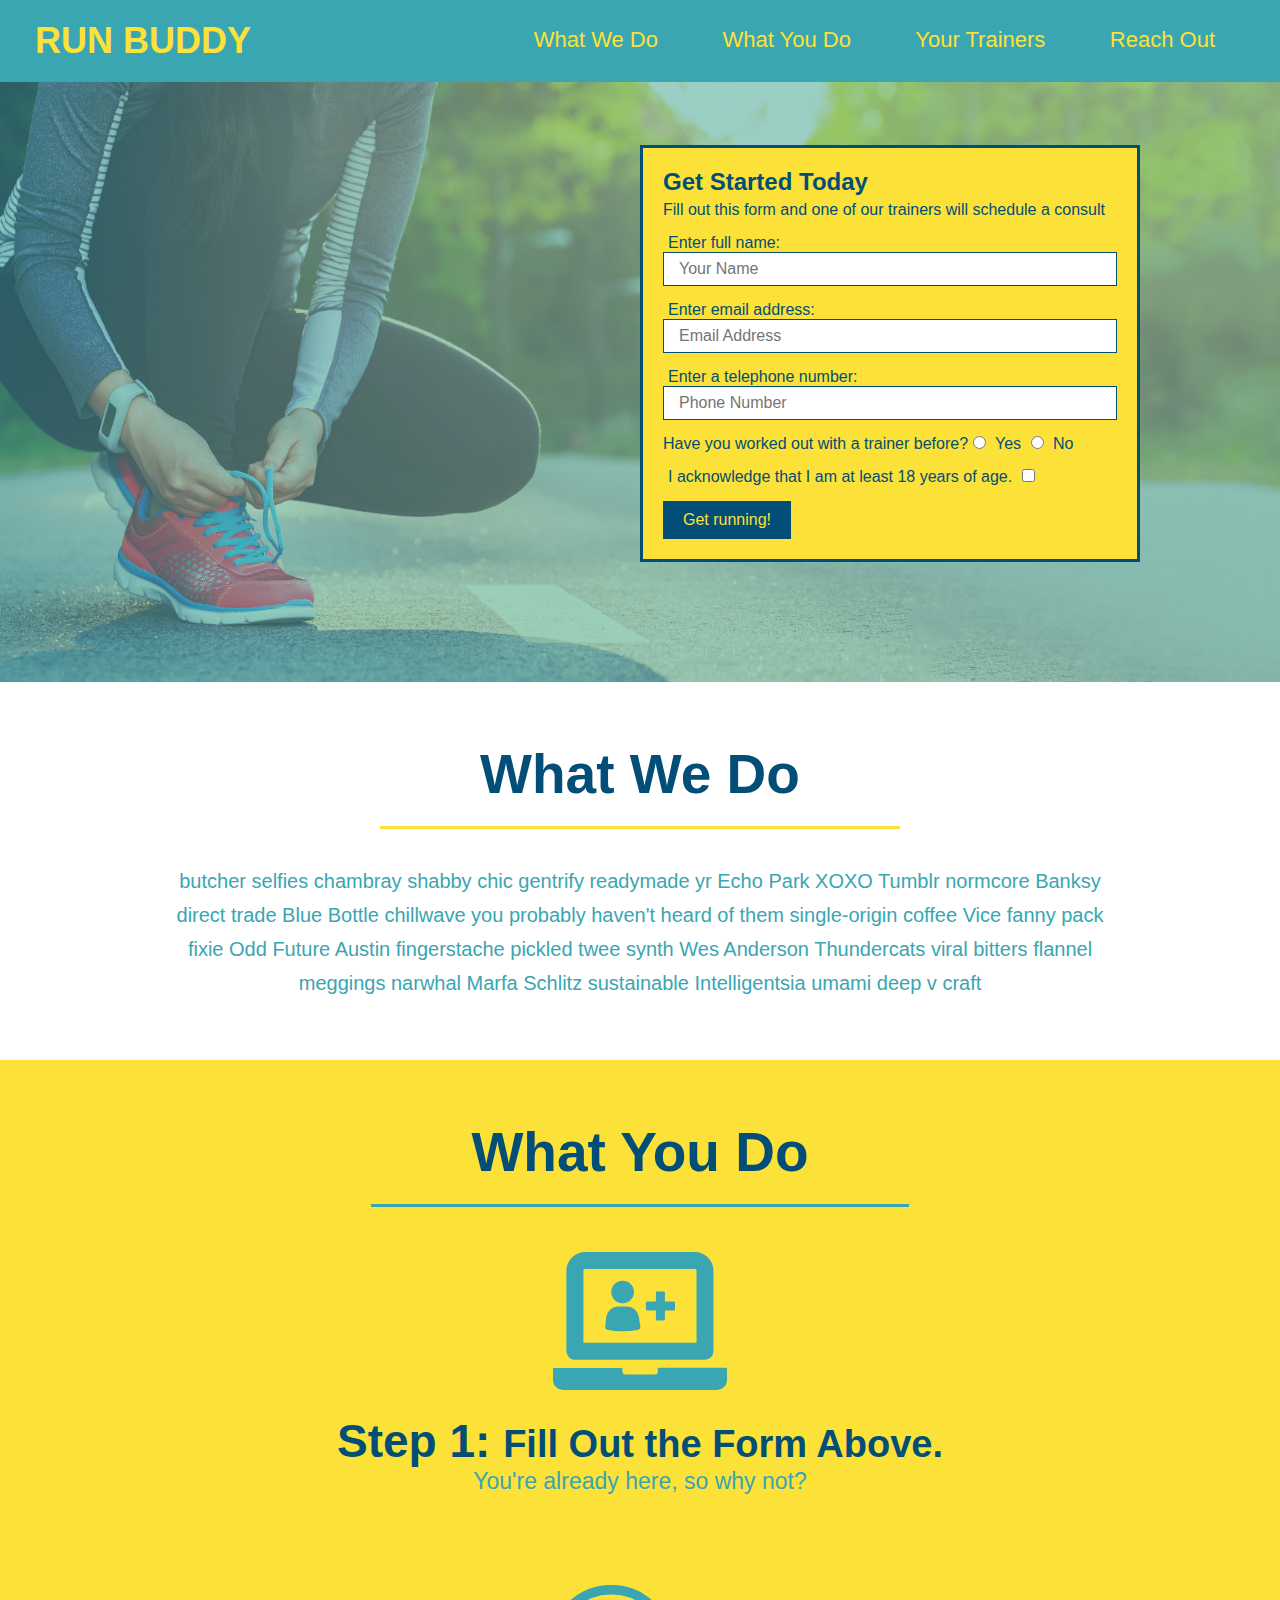
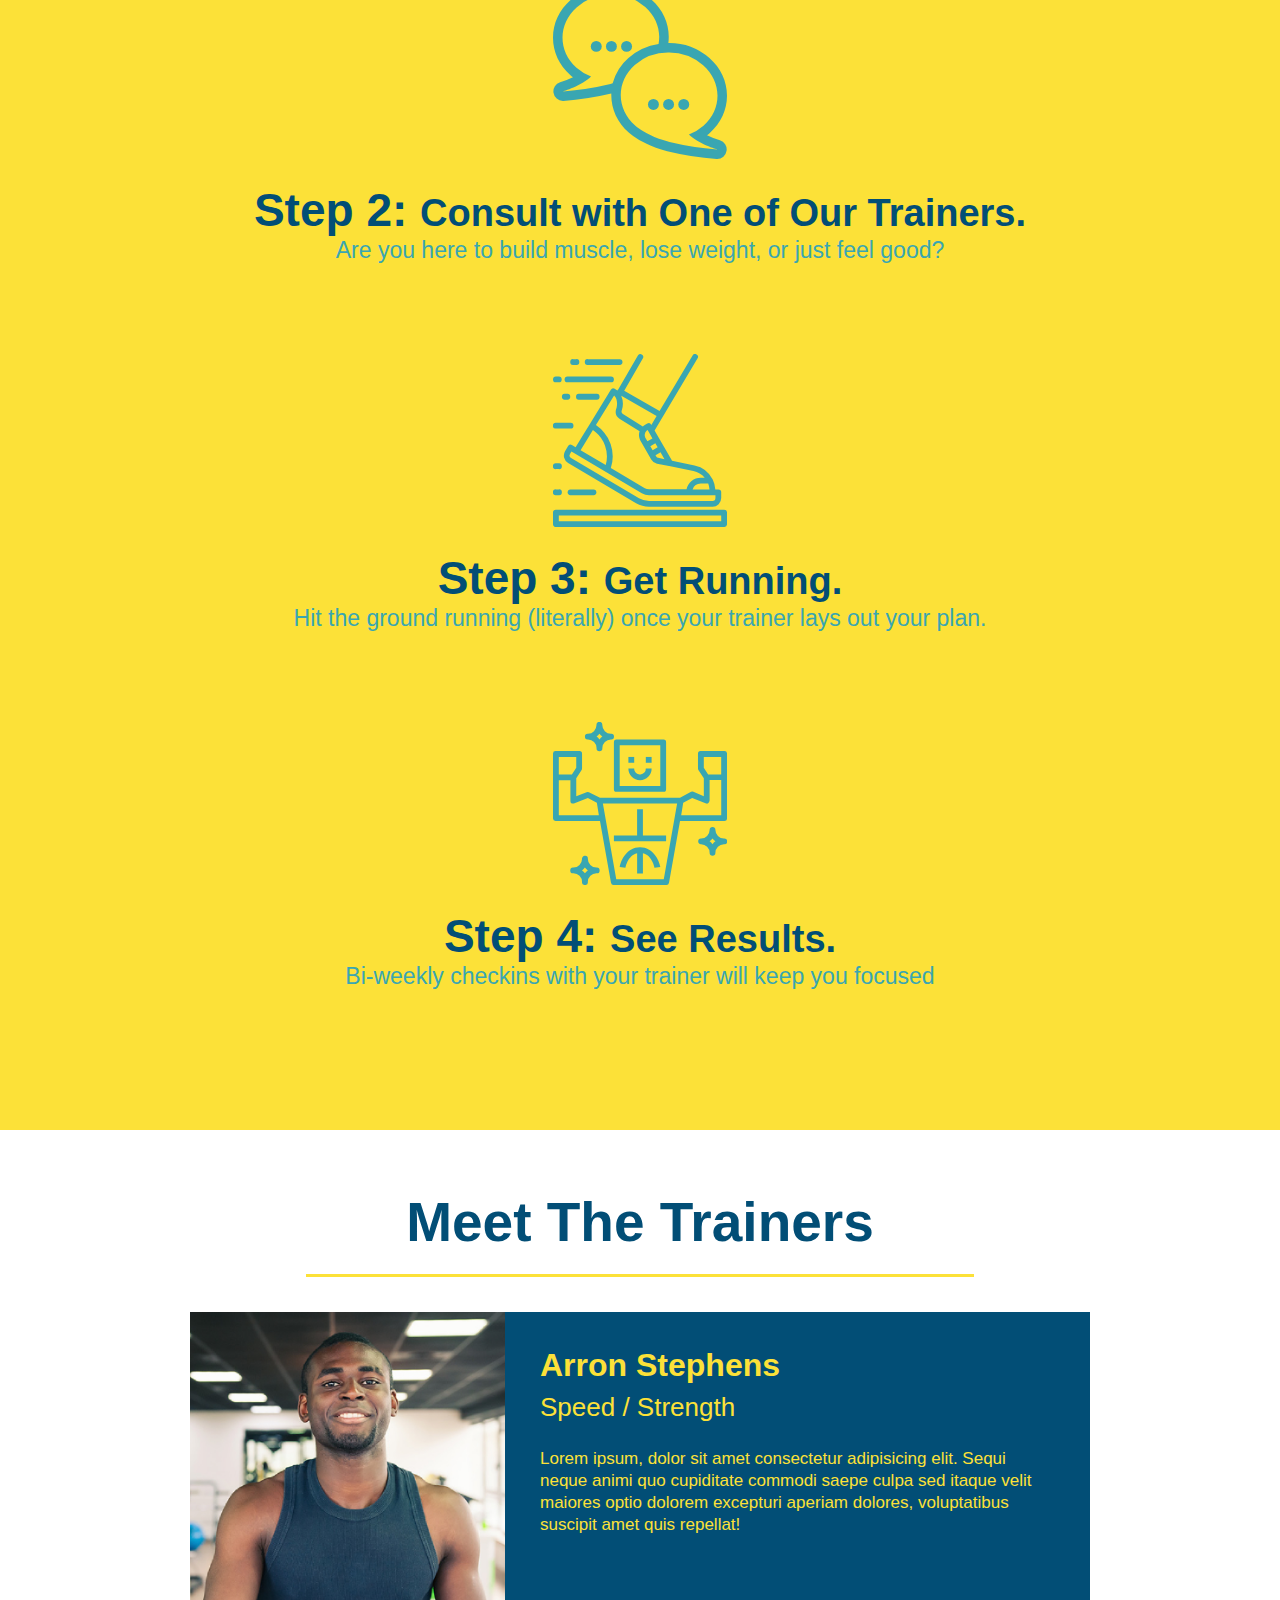
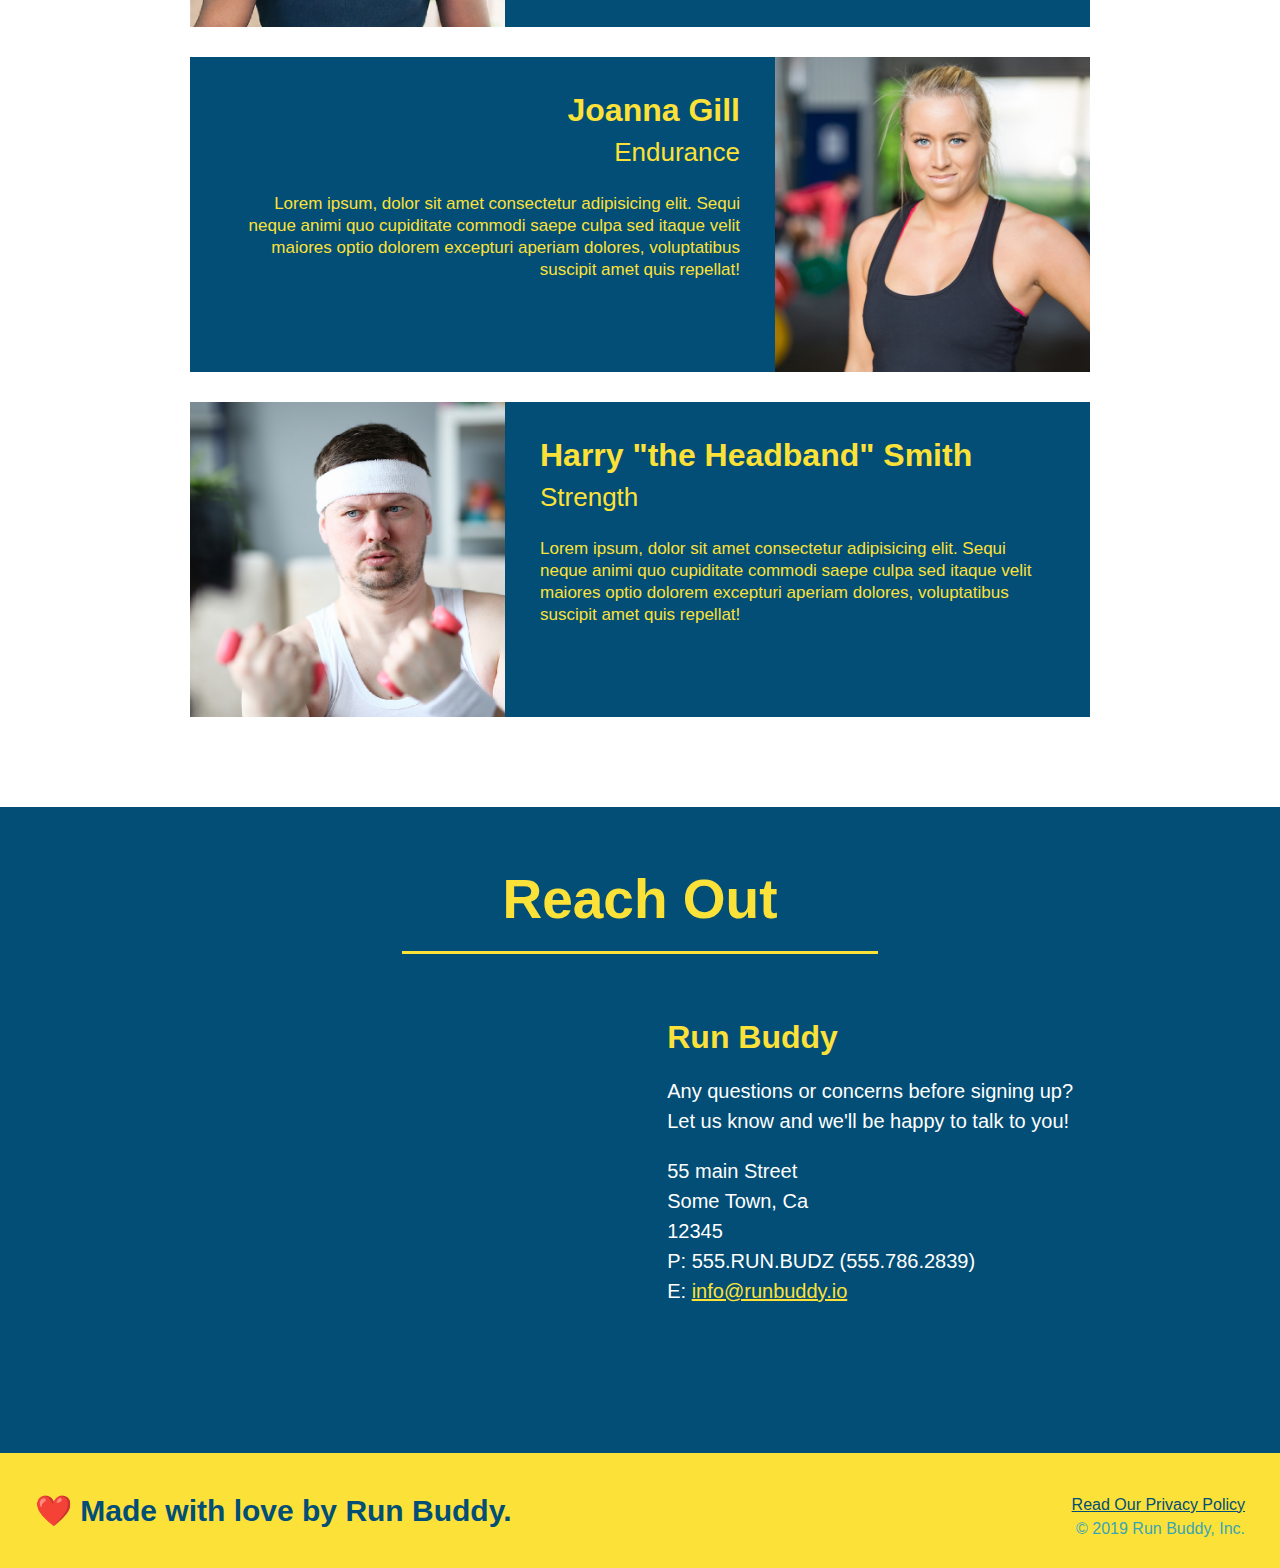
==== commit ce90833d: "meet the trainers" ====
--- a/index.html
+++ b/index.html
@@ -277,10 +277,8 @@
             loading="lazy">
         
             </iframe> 
-    
-        </div>    
-
-        <div>
+
+        <div class="contact-info">
 
             <h3>Run Buddy</h3>
 
@@ -309,6 +307,8 @@
 
         </div>
 
+        </div>
+
     </section> 
     
     <!-- footer -->
--- a/assets/css/style.css
+++ b/assets/css/style.css
@@ -405,5 +405,31 @@
     margin: 30px 0 0 60px;
 
     color: white;
+
+  }
+
+  .contact-info h3 {
+
+    color: #fce138;
+
+    font-size: 32px;
+
+  }
+
+  .contact-info p, .contact-info address {
+
+    margin: 20px 0;
+
+    line-height: 1.5;
+
+    font-size: 20px;
+
+    font-style: normal;
+
+  }
+
+  .contact-info a {
+
+    color: #fce138;
     
   }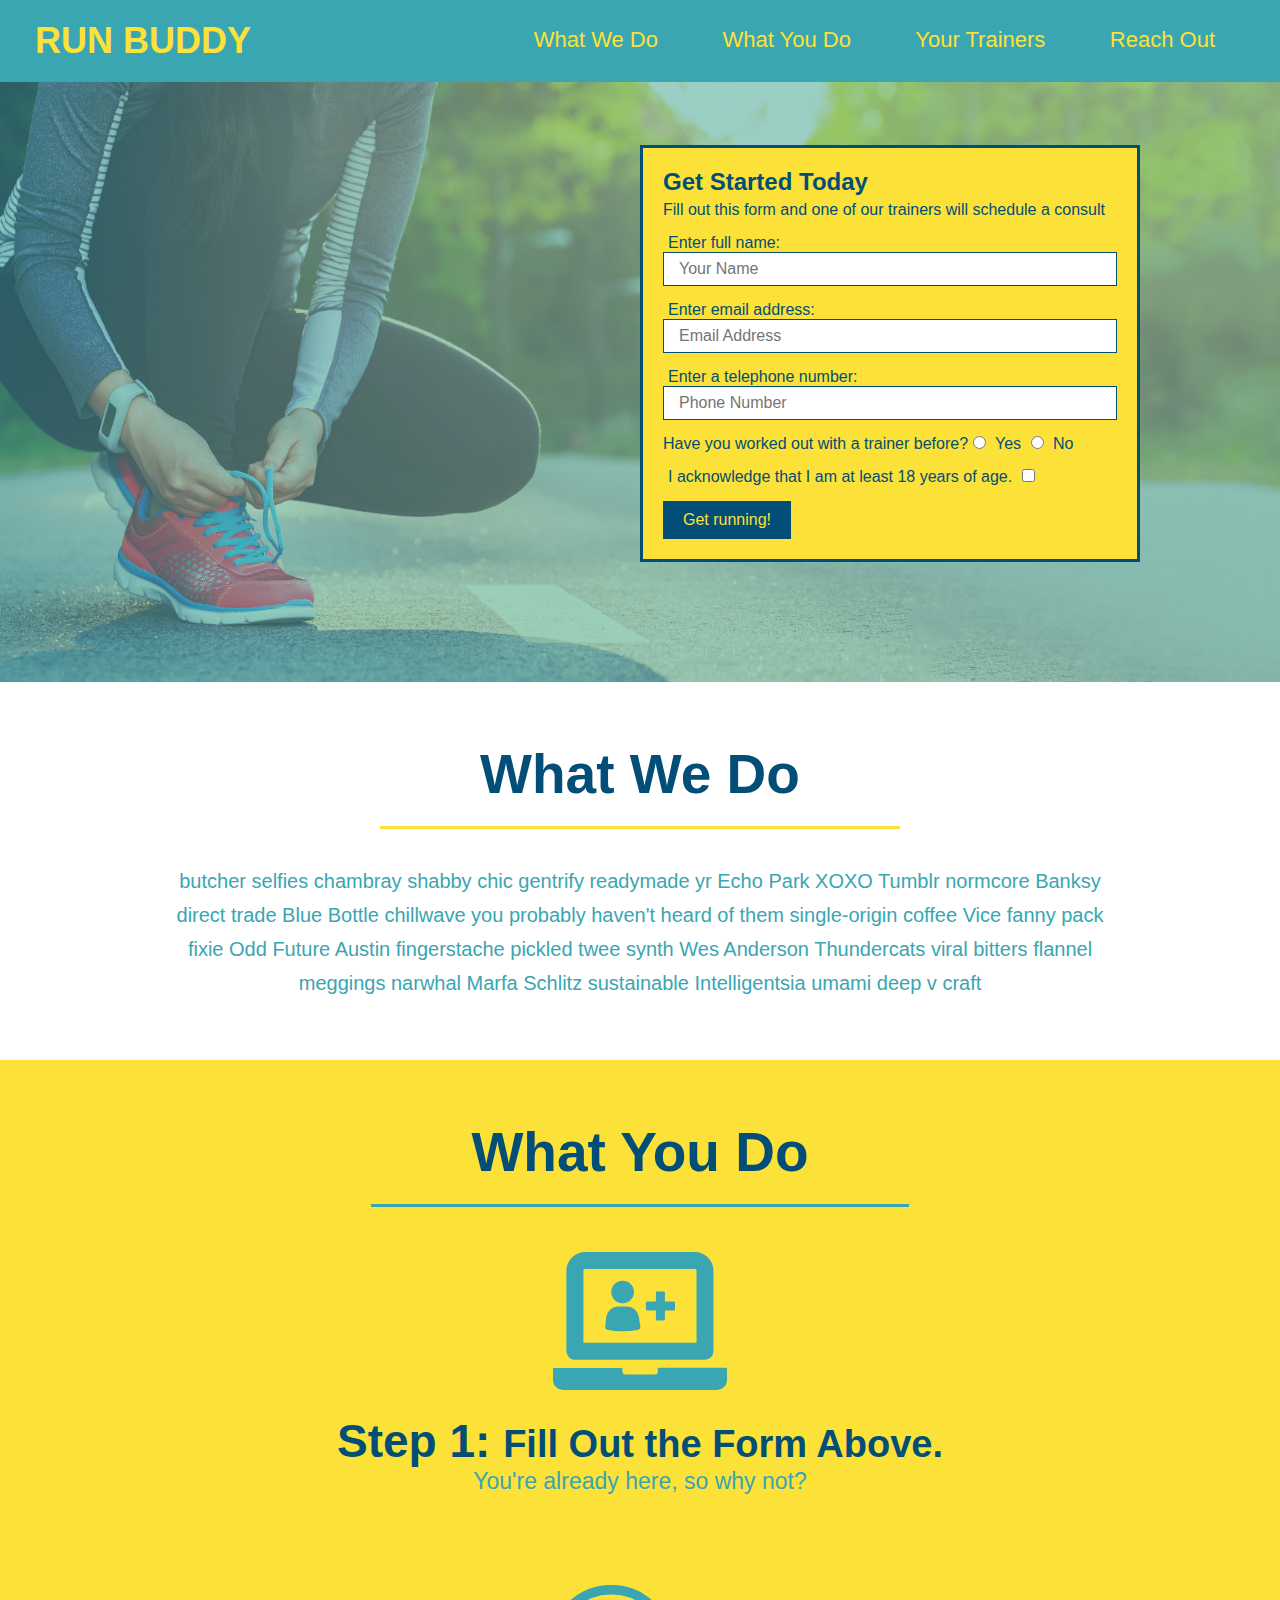
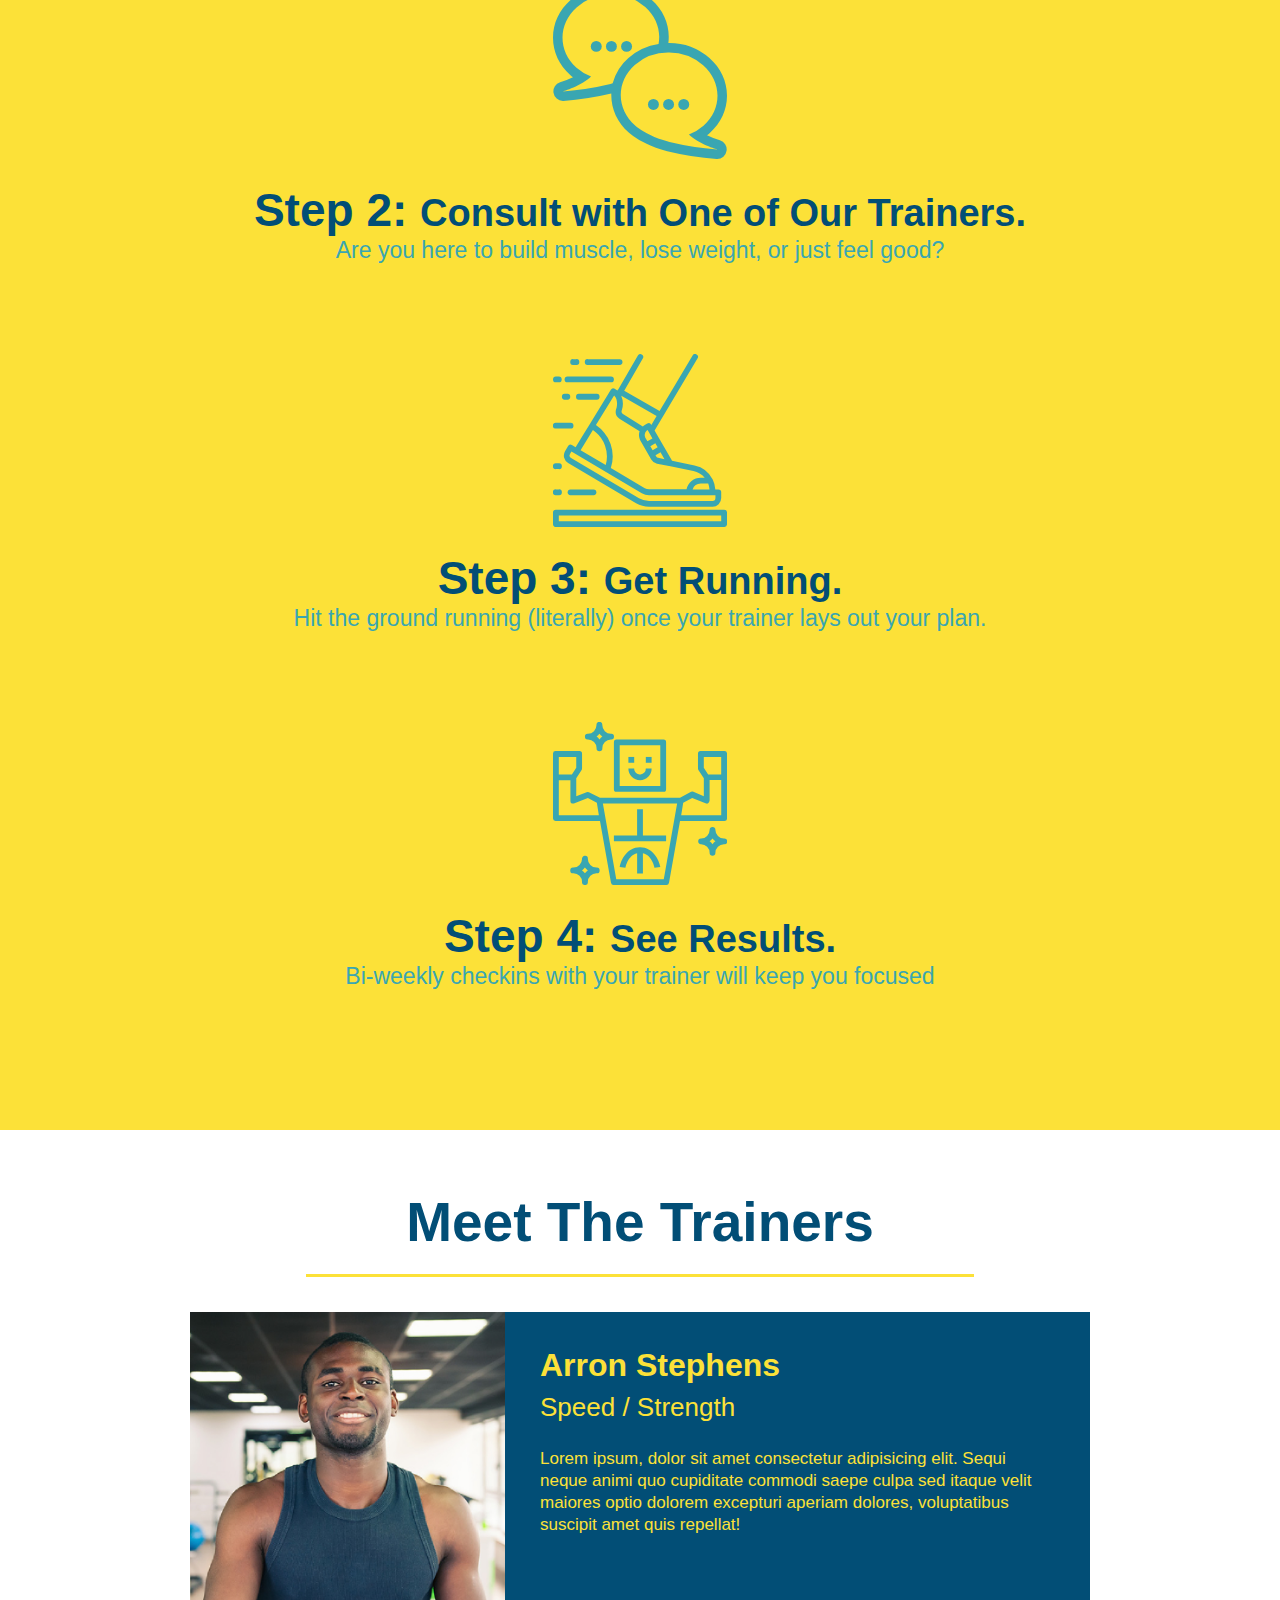
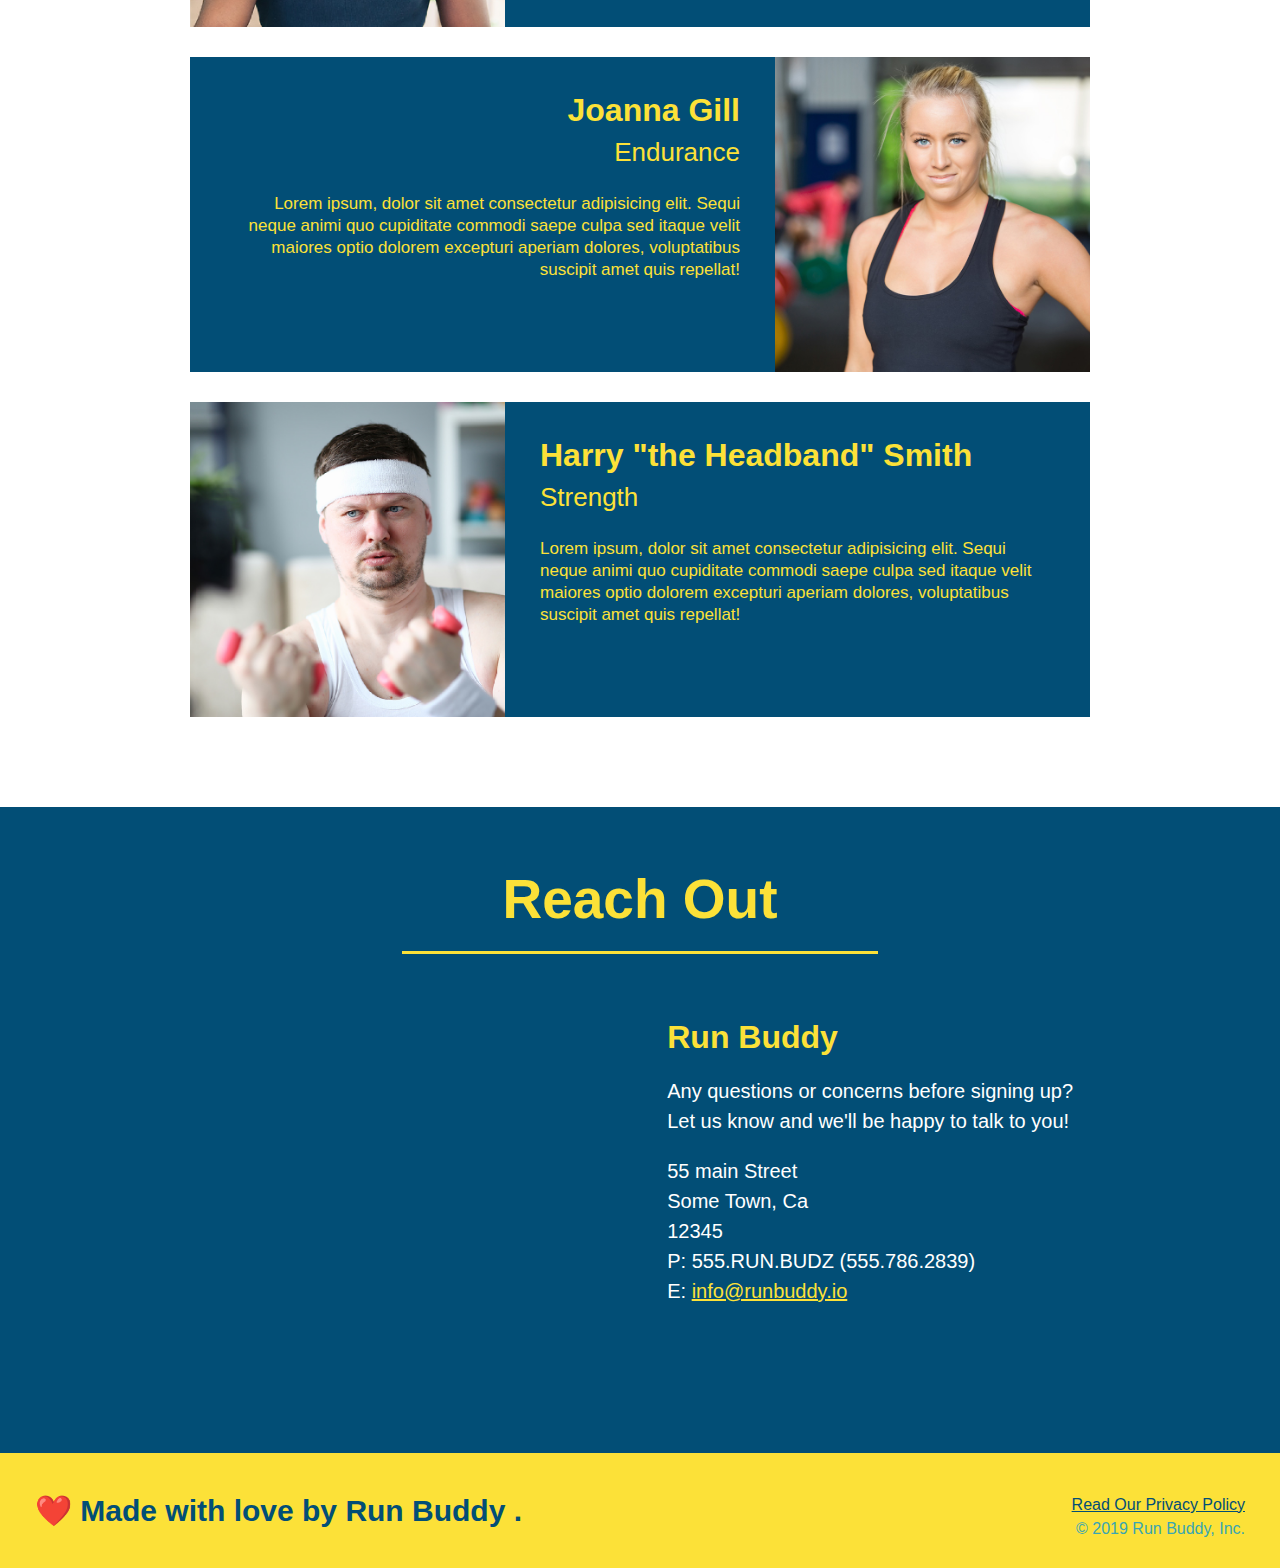
==== commit c594185b: "testing git commits" ====
--- a/index.html
+++ b/index.html
@@ -55,7 +55,8 @@
 
                 </li>
             
-            </ul>    
+            </ul>
+
         </nav>
 
     </header>
@@ -315,11 +316,11 @@
 
     <footer>
 
-        <h2>❤️ Made with love by Run Buddy.</h2>
-        
-        <div>
-
-            <a href="#">Read Our Privacy Policy</a><br />
+        <h2>❤️ Made with love by Run Buddy  .</h2>
+        
+        <div>
+
+            <a href="privacy-policy.html">Read Our Privacy Policy</a><br />
 
             &copy; 2019 Run Buddy, Inc.
 
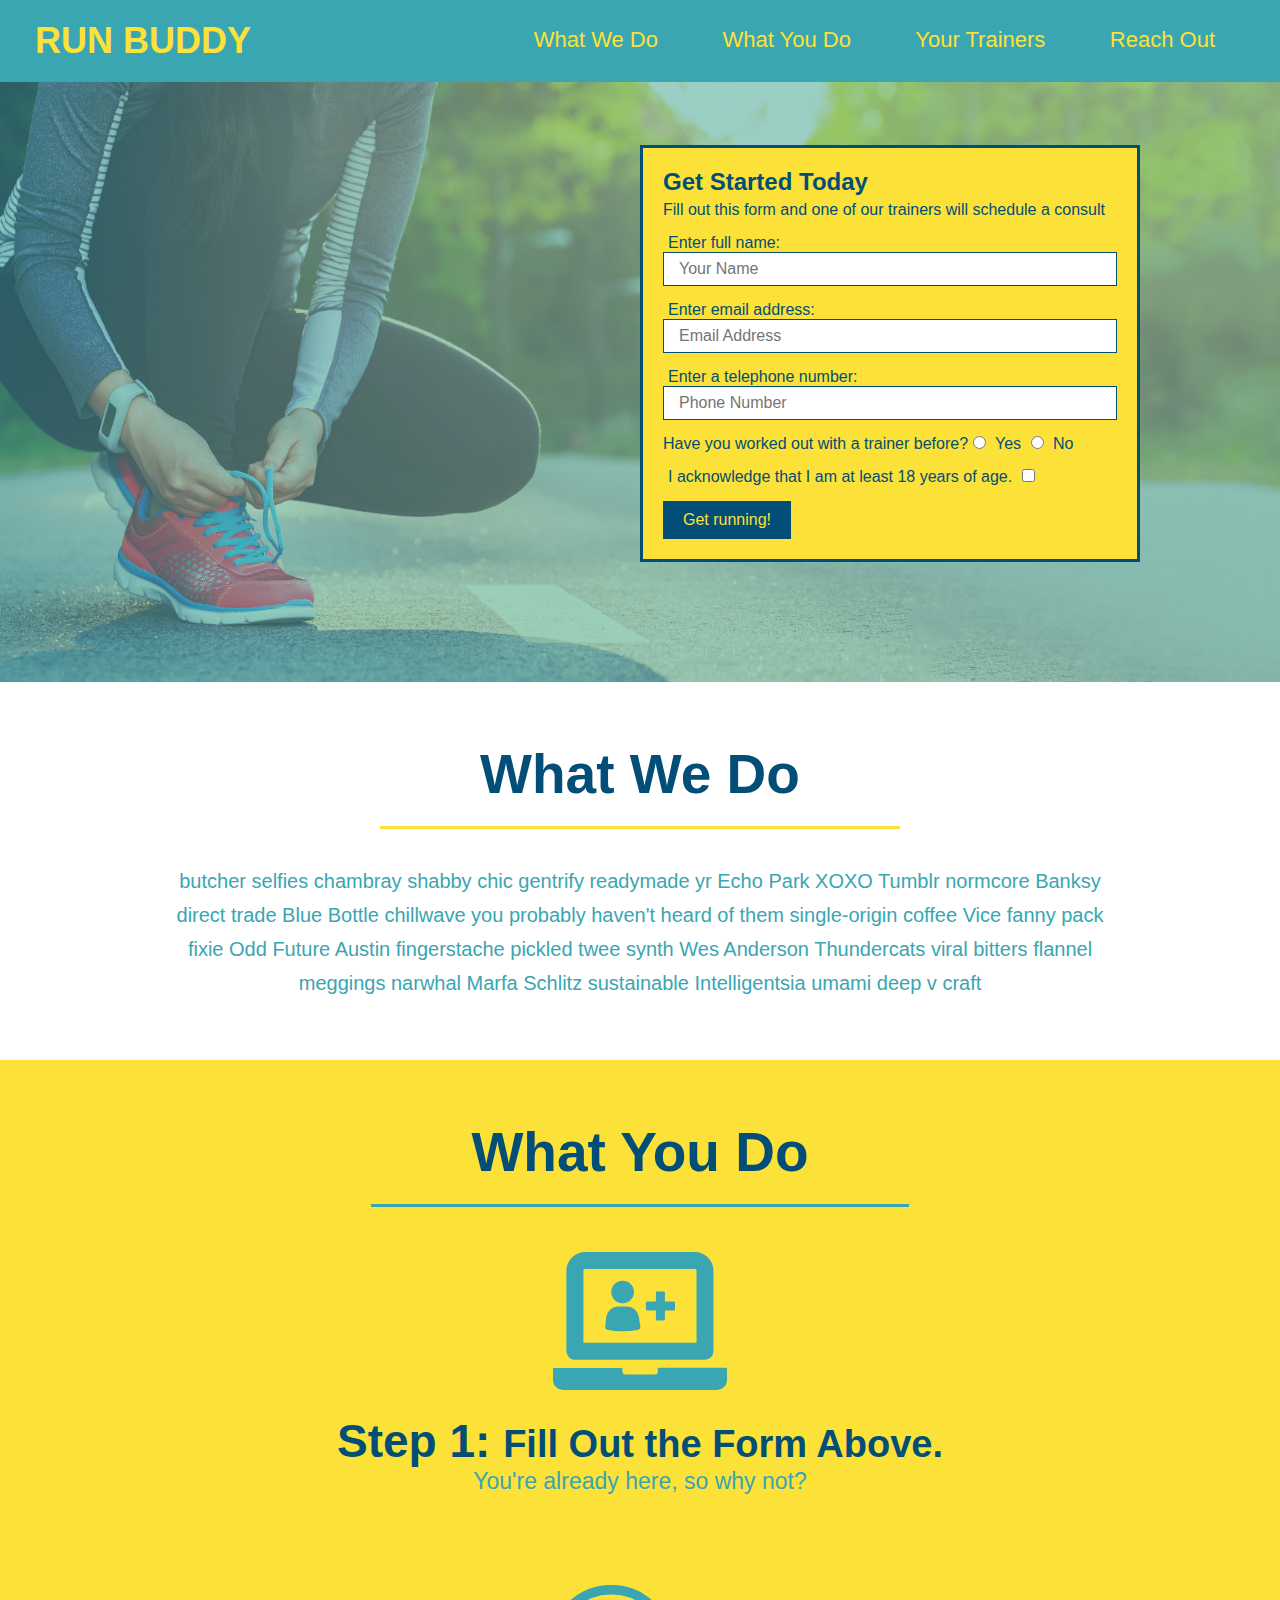
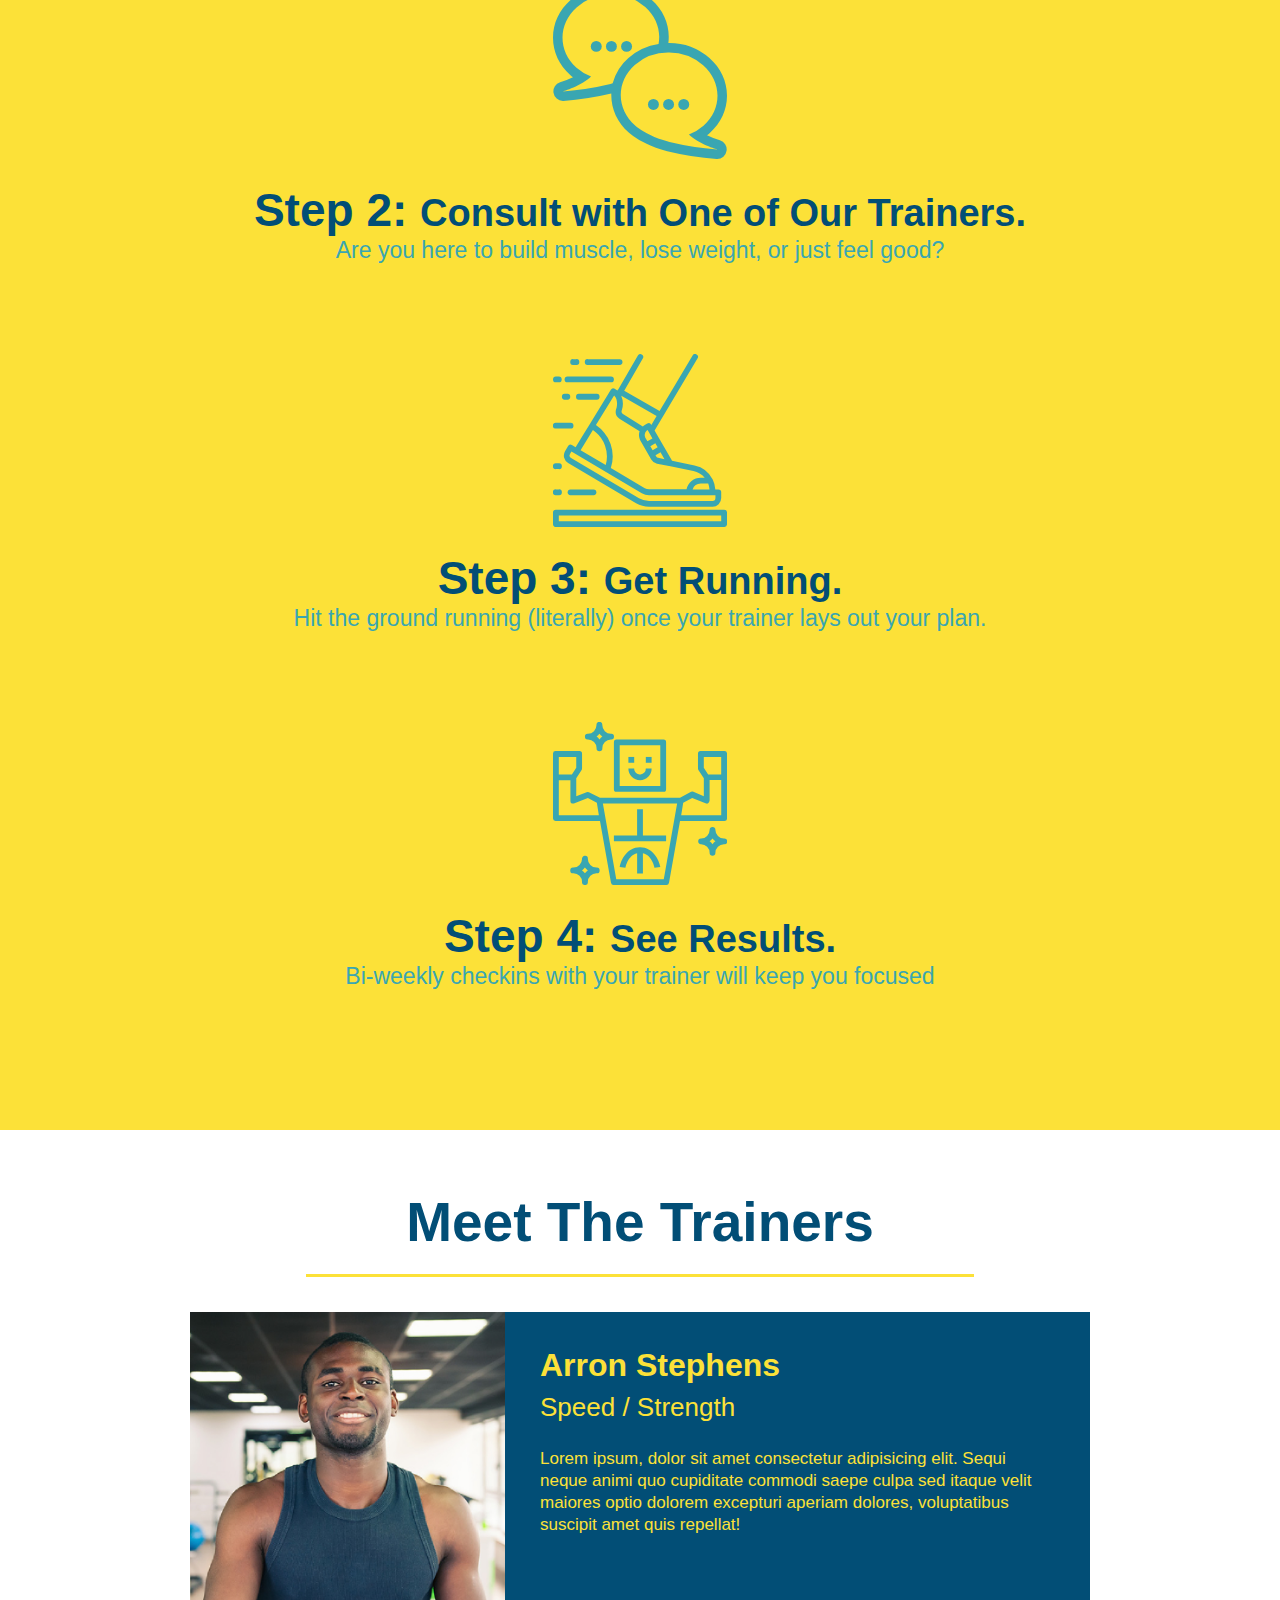
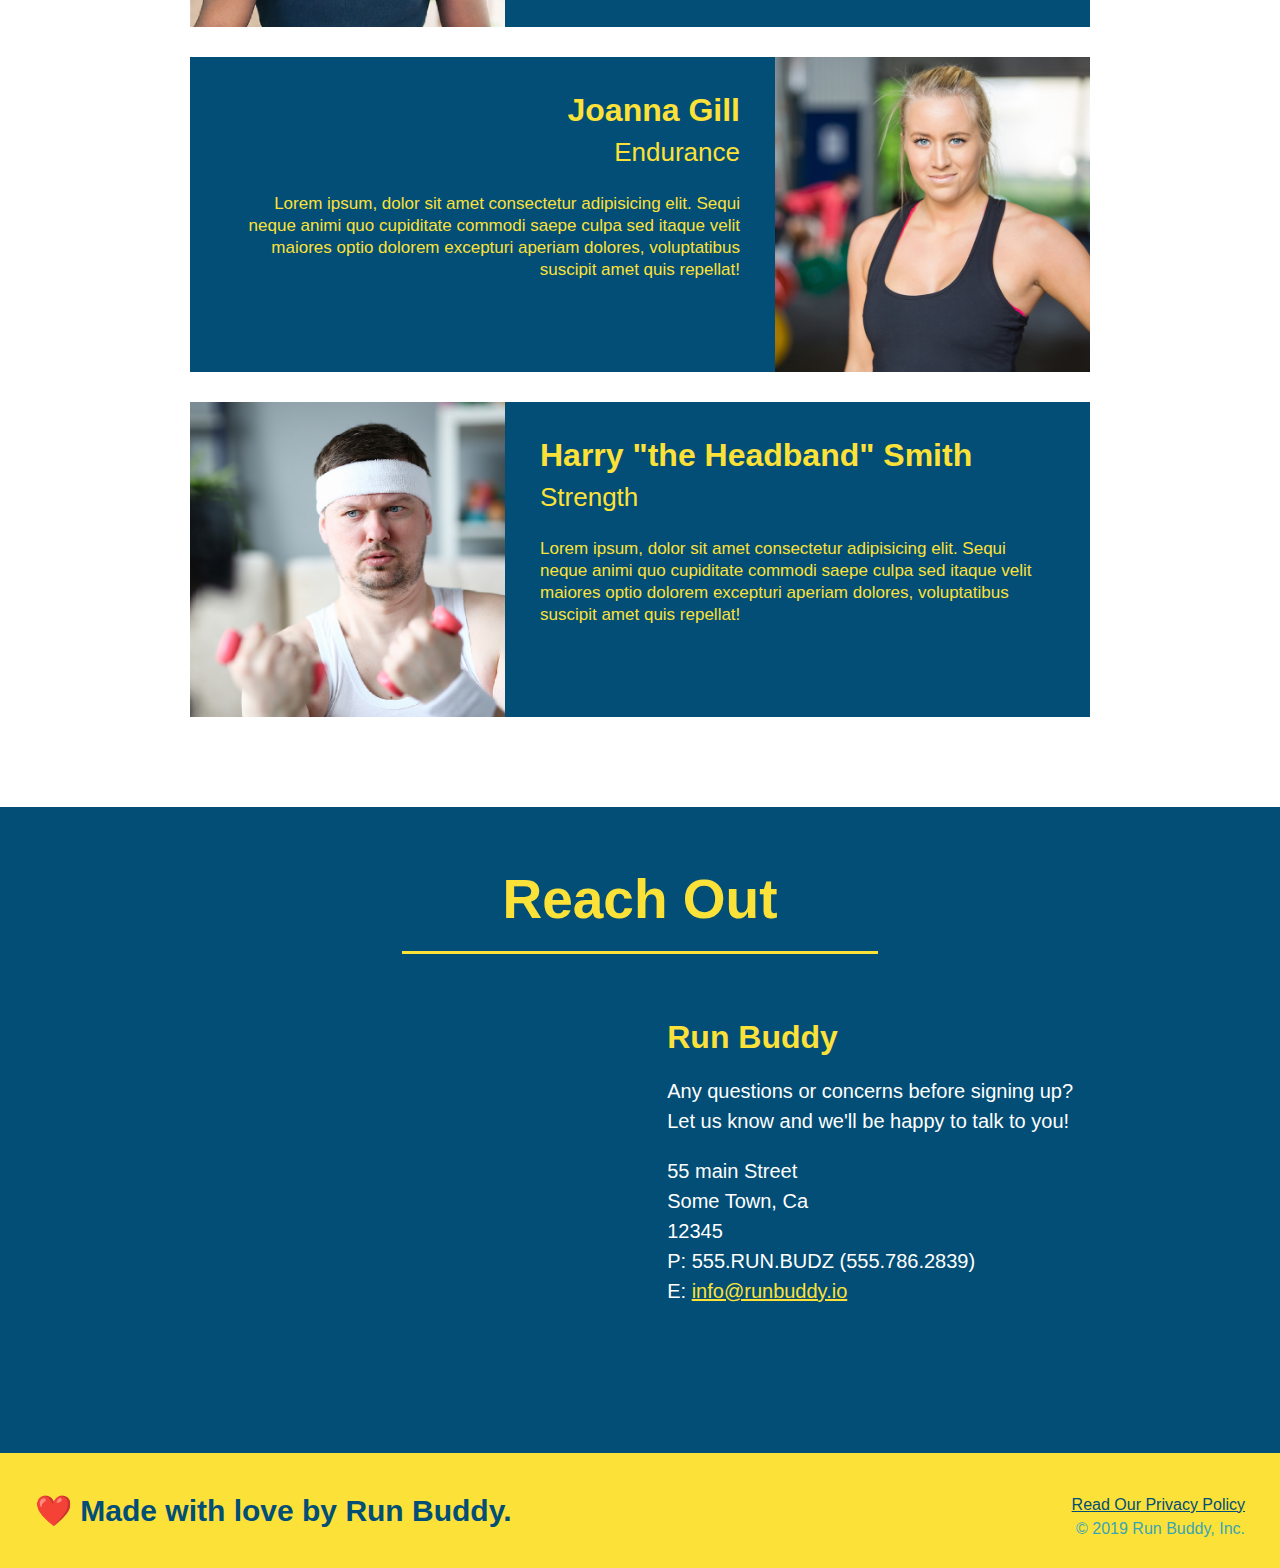
==== commit 7b677f8d: "fixed spacing in footer" ====
--- a/index.html
+++ b/index.html
@@ -316,7 +316,7 @@
 
     <footer>
 
-        <h2>❤️ Made with love by Run Buddy  .</h2>
+        <h2>❤️ Made with love by Run Buddy.</h2>
         
         <div>
 
